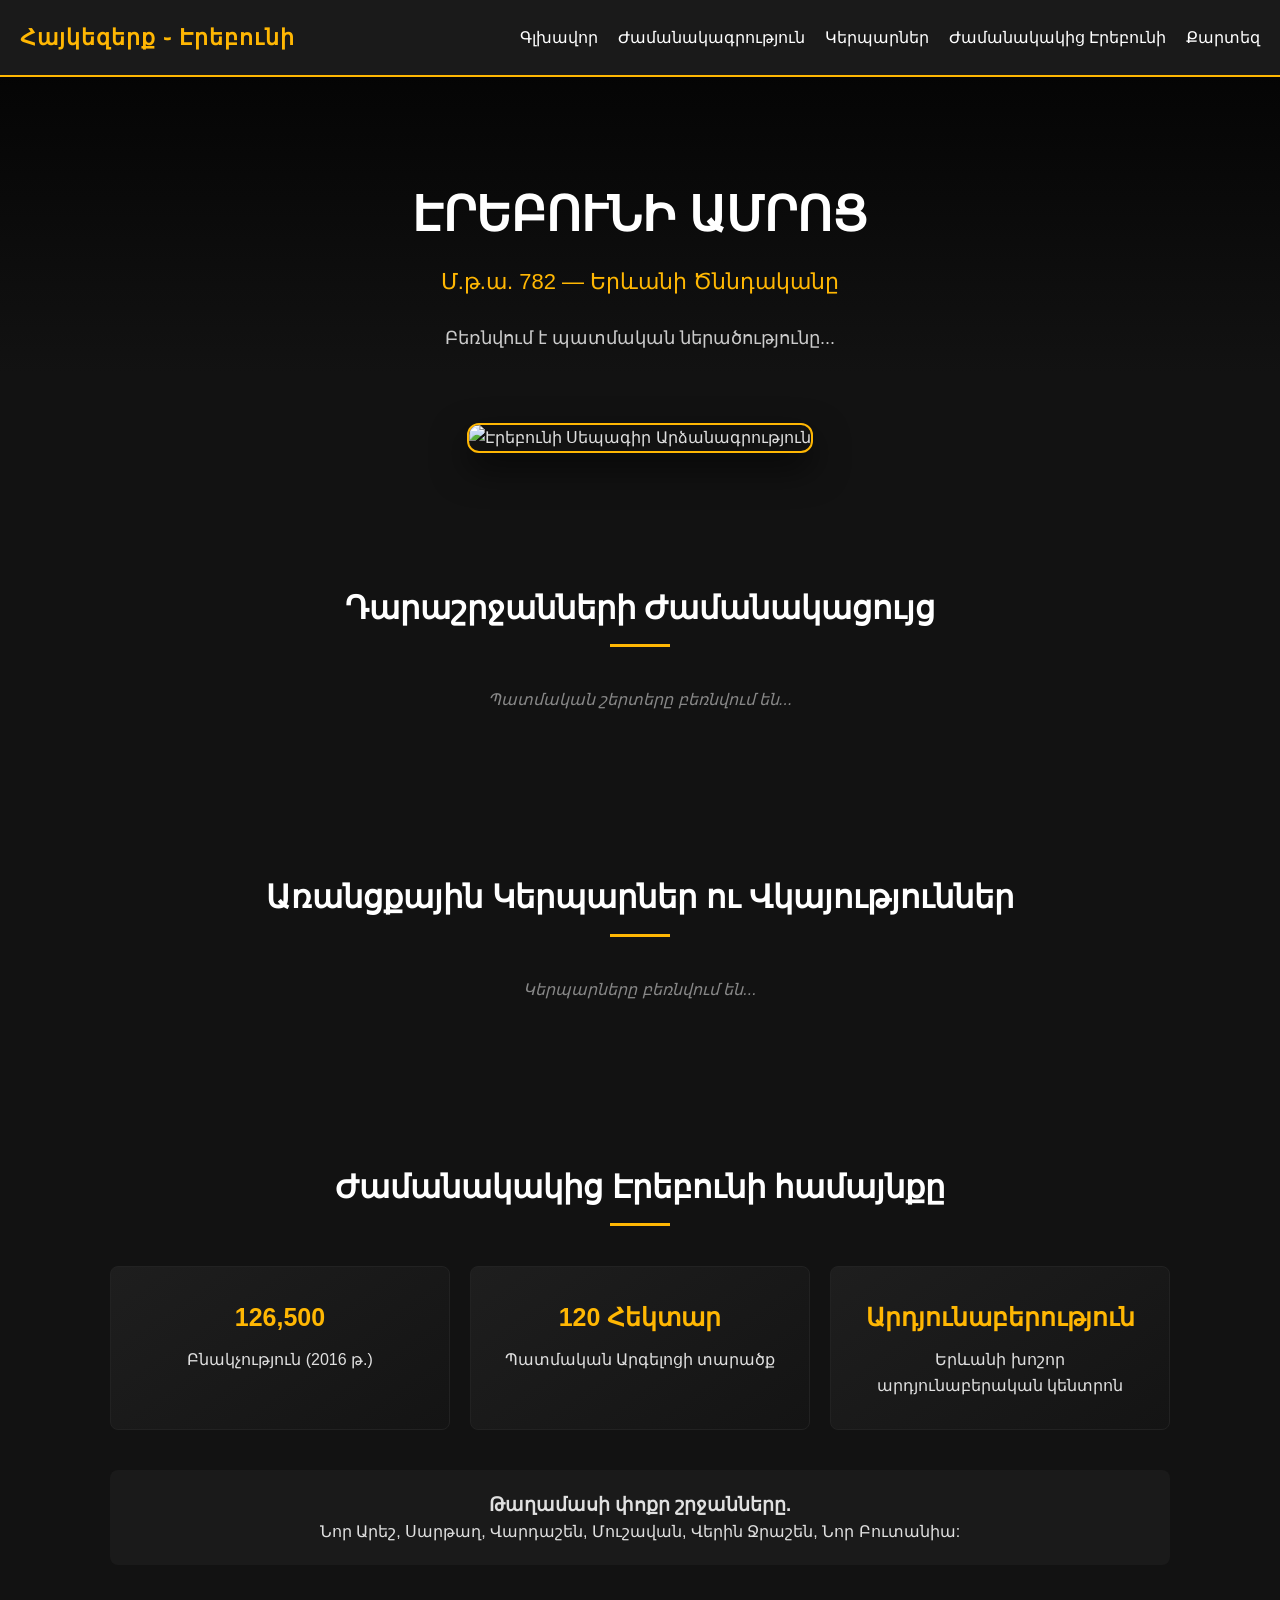
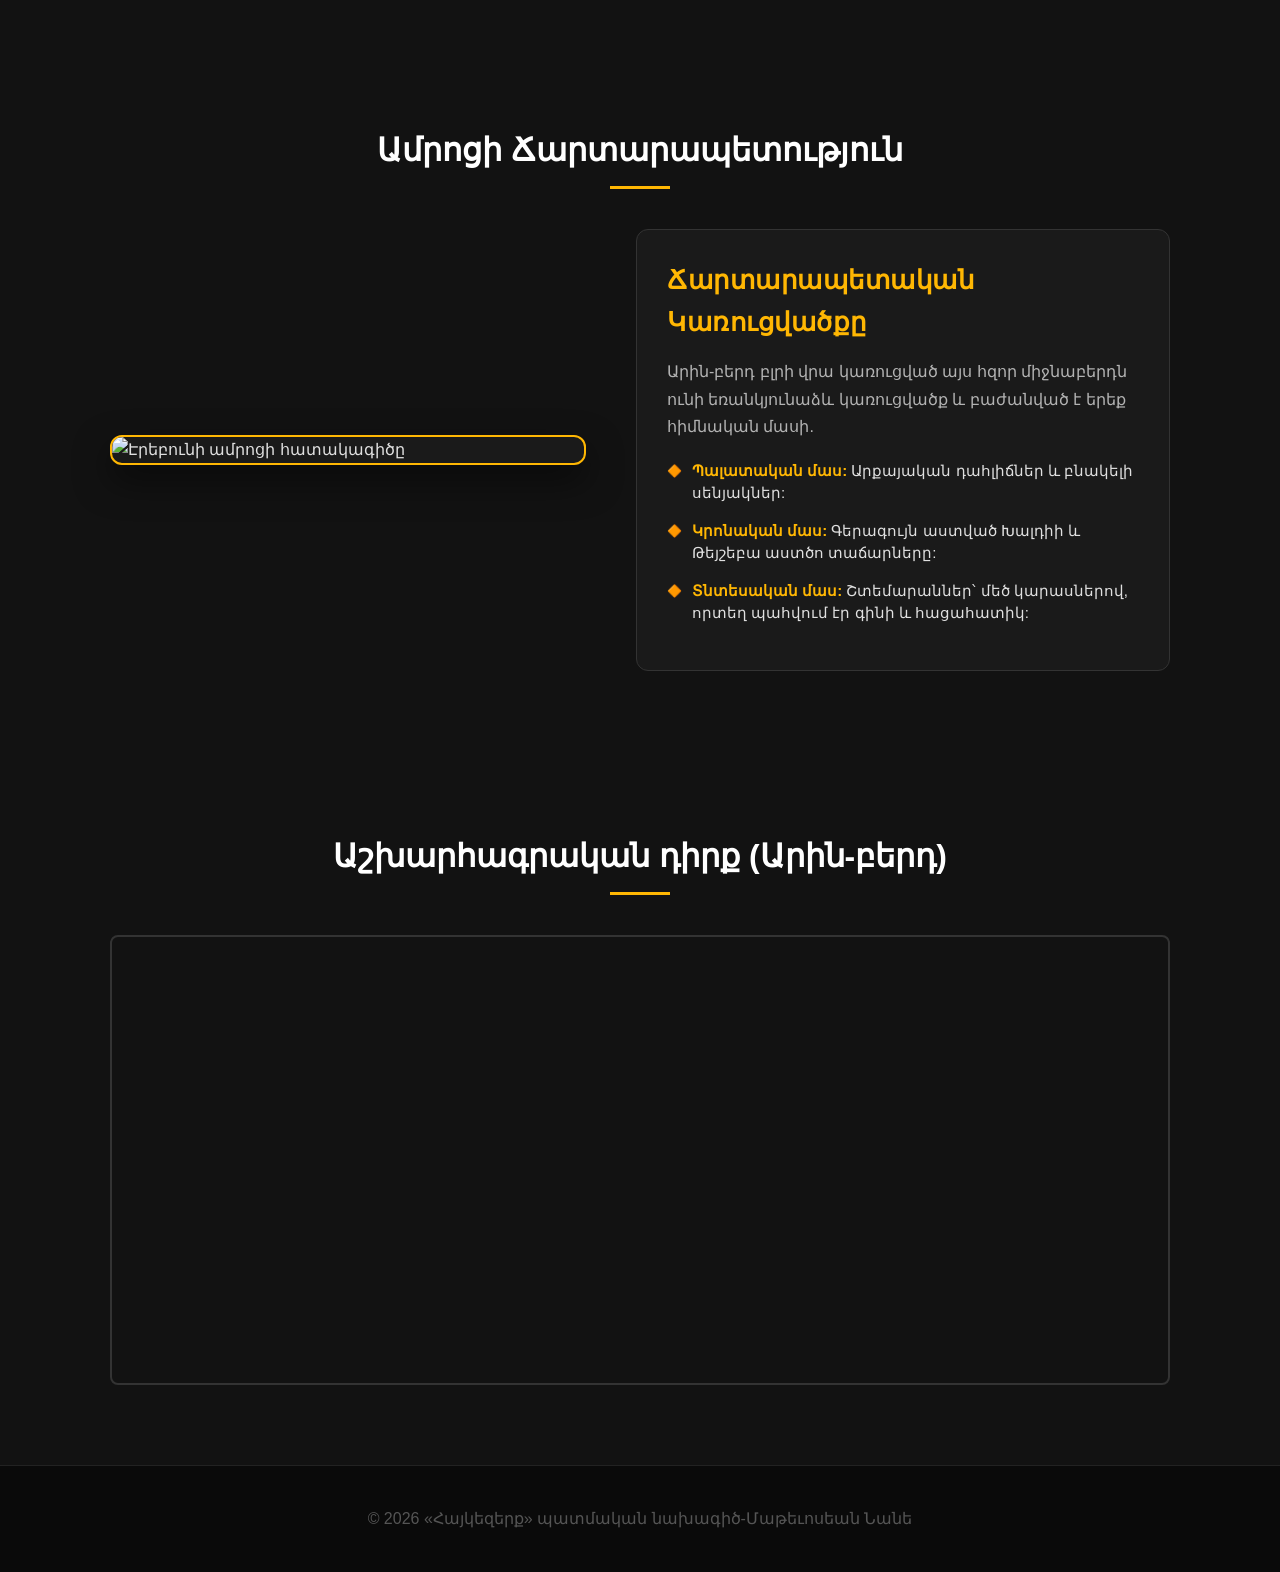
==== index.html @ 2f99e17b "Rename Index.html to index.html" ====
<!DOCTYPE html>
<html lang="hy">
<head>
    <meta charset="UTF-8">
    <meta name="viewport" content="width=device-width, initial-scale=1.0">
    <title>Էրեբունիից Երևան — Ինտերակտիվ Հարթակ</title>
    <link rel="stylesheet" href="style.css">
    <link rel="stylesheet" href="https://unpkg.com/leaflet@1.9.4/dist/leaflet.css" />
</head>
<body>

    <header>
        <nav class="navbar">
            <div class="logo">Հայկեզերք ֊ Էրեբունի</div>
            <ul class="nav-links">
                <li><a href="#hero">Գլխավոր</a></li>
                <li><a href="#timeline-section">Ժամանակագրություն</a></li>
                <li><a href="#characters-section">Կերպարներ</a></li>
                <li><a href="#stats-section">Ժամանակակից Էրեբունի</a></li>
                <li><a href="#plan-section">Քարտեզ</a></li>
            </ul>
        </nav>
    </header>
    <section id="hero" class="hero-section">
        <div class="hero-content">
            <h1 id="event-title">Էրեբունի Ամրոց</h1>
            <p id="event-subtitle">Մ.թ.ա. 782 — Երևանի Ծննդականը</p>
            <p id="event-description">Բեռնվում է պատմական ներածությունը...</p>
        </div>
    </section>
	
<div class="rotate-3d-wrapper">
    <div class="rotate-3d-container" id="tablet3d">
        <img src="https://upload.wikimedia.org/wikipedia/commons/thumb/a/a8/Urartian_Tablet03.jpg/500px-Urartian_Tablet03.jpg" alt="Էրեբունի Սեպագիր Արձանագրություն" draggable="false">
    </div>
</div>
    <section id="timeline-section" class="section">
        <h2>Դարաշրջանների Ժամանակացույց</h2>
        <div id="timeline-container">
            <p class="loading">Պատմական շերտերը բեռնվում են...</p>
        </div>
    </section>

    <section id="characters-section" class="section">
        <h2>Առանցքային Կերպարներ ու Վկայություններ</h2>
        <div id="characters-container">
            <p class="loading">Կերպարները բեռնվում են...</p>
        </div>
    </section>

    <section id="stats-section" class="section">
        <h2>Ժամանակակից Էրեբունի համայնքը</h2>
        <div class="stats-grid">
            <div class="stat-card">
                <h3>126,500</h3>
                <p>Բնակչություն (2016 թ.)</p>
            </div>
            <div class="stat-card">
                <h3>120 Հեկտար</h3>
                <p>Պատմական Արգելոցի տարածք</p>
            </div>
            <div class="stat-card">
                <h3>Արդյունաբերություն</h3>
                <p>Երևանի խոշոր արդյունաբերական կենտրոն</p>
            </div>
        </div>
        <div class="sub-districts">
            <h3>Թաղամասի փոքր շրջանները.</h3>
            <p>Նոր Արեշ, Սարթաղ, Վարդաշեն, Մուշավան, Վերին Ջրաշեն, Նոր Բուտանիա:</p>
        </div>
    </section>
<section id="plan-section" class="section">
    <h2 id="plan-main-title">Ամրոցի Ճարտարապետություն</h2>
    <div class="plan-wrapper">
        <div class="plan-container">
            <img src="" alt="Էրեբունի ամրոցի հատակագիծը" id="castlePlan">
        </div>
        <div class="plan-info">
            <h3>Ճարտարապետական Կառուցվածքը</h3>
            <p>Արին-բերդ բլրի վրա կառուցված այս հզոր միջնաբերդն ունի եռանկյունաձև կառուցվածք և բաժանված է երեք հիմնական մասի.</p>
            <ul>
                <li><strong>Պալատական մաս:</strong> Արքայական դահլիճներ և բնակելի սենյակներ:</li>
                <li><strong>Կրոնական մաս:</strong> Գերագույն աստված Խալդիի և Թեյշեբա աստծո տաճարները:</li>
                <li><strong>Տնտեսական մաս:</strong> Շտեմարաններ՝ մեծ կարասներով, որտեղ պահվում էր գինի և հացահատիկ:</li>
            </ul>
        </div>
    </div>
</section>
    <section id="map-section" class="section">
        <h2>Աշխարհագրական դիրք (Արին-բերդ)</h2>
        <div id="map"></div>
		
    </section>

    <footer>
        <p>&copy; 2026 «Հայկեզերք» պատմական նախագիծ-Մաթեւոսեան Նանե</p>
    </footer>

    <script src="https://unpkg.com/leaflet@1.9.4/dist/leaflet.js"></script>
    <script src="app.js"></script>
</body>
</html>
---- style.css ----
* {
    margin: 0;
    padding: 0;
    box-sizing: border-box;
    font-family: 'Segoe UI', Arial, sans-serif;
}

body {
    background-color: #121212;
    color: #e0e0e0;
    line-height: 1.6;
}


.navbar {
    display: flex;
    justify-content: space-between;
    align-items: center;
    padding: 20px;
    background-color: #1a1a1a;
    border-bottom: 2px solid #ffb703;
    position: sticky;
    top: 0;
    z-index: 1000;
}

.logo {
    font-size: 22px;
    font-weight: bold;
    color: #ffb703;
    letter-spacing: 1px;
}

.nav-links {
    display: flex;
    list-style: none;
}

.nav-links li {
    margin-left: 20px;
}

.nav-links a {
    color: #ffffff;
    text-decoration: none;
    font-weight: 500;
    transition: color 0.3s;
}

.nav-links a:hover {
    color: #ffb703;
}


.hero-section {
    padding: 100px 10px 20px 10px;
    text-align: center;
    background: linear-gradient(rgba(0, 0, 0, 0.75), rgba(18, 18, 18, 1)), 
                url('https://d23etkghwwc7sj.cloudfront.net/uploads/sightseeing/images/6689307fecfb5_%D5%A7%D6%801.png') center center/cover;
}
#event-title {
    font-size: 48px;
    color: #ffffff;
    margin-bottom: 10px;
    text-transform: uppercase;
}

#event-subtitle {
    font-size: 22px;
    color: #ffb703;
    margin-bottom: 25px;
}

#event-description {
    max-width: 800px;
    margin: 0 auto;
    font-size: 18px;
    color: #cccccc;
}


.section {
    padding: 80px 20px;
    max-width: 1100px;
    margin: 0 auto;
}

.section h2 {
    font-size: 32px;
    color: #ffffff;
    margin-bottom: 40px;
    text-align: center;
    position: relative;
}

.section h2::after {
    content: '';
    display: block;
    width: 60px;
    height: 3px;
    background-color: #ffb703;
    margin: 10px auto 0 auto;
}

.timeline-card {
    background-color: #1a1a1a;
    border-left: 4px solid #ffb703;
    padding: 20px;
    margin-bottom: 20px;
    border-radius: 0 8px 8px 0;
    box-shadow: 0 4px 6px rgba(0,0,0,0.3);
}

.timeline-card h3 {
    color: #ffb703;
    margin-bottom: 5px;
}


#characters-container {
    display: grid;
    grid-template-columns: repeat(auto-fit, minmax(300px, 1fr));
    gap: 20px;
}

.char-card {
    background-color: #1a1a1a;
    border: 1px solid #333;
    border-radius: 8px;
    padding: 25px;
    transition: transform 0.3s, border-color 0.3s;
}

.char-card:hover {
    transform: translateY(-5px);
    border-color: #ffb703;
}

.char-header {
    display: flex;
    align-items: center;
    gap: 15px;
    margin-bottom: 15px;
}

.char-avatar {
    background-color: #ffb703;
    color: #121212;
    width: 50px;
    height: 50px;
    border-radius: 50%;
    display: flex;
    align-items: center;
    justify-content: center;
    font-weight: bold;
    font-size: 18px;
    
    overflow: hidden; 
    
    transform: translateZ(40px); 
    box-shadow: 0 5px 15px rgba(0, 0, 0, 0.5);
}

.stats-grid {
    display: grid;
    grid-template-columns: repeat(auto-fit, minmax(250px, 1fr));
    gap: 20px;
    text-align: center;
}

.stat-card {
    background: linear-gradient(145deg, #1e1e1e, #141414);
    padding: 30px;
    border-radius: 8px;
    border: 1px solid #222;
}

.stat-card h3 {
    font-size: 25px;
    color: #ffb703;
    margin-bottom: 10px;
}

.sub-districts {
    margin-top: 40px;
    background-color: #1a1a1a;
    padding: 20px;
    border-radius: 8px;
    text-align: center;
}

#map {
    height: 450px;
    width: 100%;
    border-radius: 8px;
    border: 2px solid #333;
}

.loading {
    text-align: center;
    color: #888;
    font-style: italic;
}

footer {
    text-align: center;
    padding: 40px;
    background-color: #0a0a0a;
    color: #555;
    border-top: 1px solid #222;
}

.rotate-3d-wrapper {
    text-align: center;
    margin: 50px auto;
    max-width: 400px;
}

.rotate-3d-container {

    margin: 0 auto;
    perspective: 1000px;
    cursor: grab;
    transition: transform 0.1s ease-out;
    transform-style: preserve-3d;
}

.rotate-3d-container:active {
    cursor: grabbing;
}

.rotate-3d-container img {
    width: 100%;
    height: 100%;
    object-fit: cover;
    border-radius: 12px;
    border: 2px solid #ffb703;
    box-shadow: 0 15px 35px rgba(0, 0, 0, 0.6);

    user-select: none; 
    -webkit-user-drag: none;
}

.hint-text {
    margin-top: 15px;
    color: #ffb703;
    font-size: 14px;
    font-style: italic;
}
.plan-container{
	display: flex;
    align-items: center;
    justify-content: center;
}


#plan-section {
    background-color: #121212;
}

.plan-wrapper {
    display: flex;
    flex-wrap: wrap;
    gap: 50px;
    align-items: center;
    margin-top: 40px;
}


.plan-container {
    flex: 1;
    min-width: 300px;
    max-width: 500px;
    height: auto;
    perspective: 1000px; 
    overflow: hidden;
    border-radius: 12px;
    border: 2px solid #ffb703;
    box-shadow: 0 15px 35px rgba(0, 0, 0, 0.5);
    background-color: #1a1a1a;
    

    transform-style: preserve-3d;
    transition: transform 0.1s ease-out;
}

.plan-container img {
    width: 100%;
    height: 100%;
    display: block;
    object-fit: cover;
    transition: transform 0.3s ease;
    user-select: none;
    -webkit-user-drag: none;
}

.plan-container:hover img {
    transform: scale(1.05);
}

.plan-info {
    flex: 1;
    min-width: 300px;
    background-color: #1a1a1a;
    padding: 30px;
    border-radius: 12px;
    border: 1px solid #333;
}

.plan-info h3 {
    color: #ffb703;
    font-size: 26px;
    margin-bottom: 15px;
    letter-spacing: 0.5px;
}

.plan-info p {
    color: #b3b3b3;
    font-size: 16px;
    line-height: 1.7;
    margin-bottom: 20px;
}


.plan-info ul {
    list-style: none;
    padding-left: 0;
}

.plan-info ul li {
    margin-bottom: 15px;
    position: relative;
    padding-left: 25px;
    font-size: 15px;
    color: #e0e0e0;
    line-height: 1.5;
}


.plan-info ul li::before {
    content: '🔶';
    position: absolute;
    left: 0;
    top: 2px;
    font-size: 12px;
}

.plan-info ul li strong {
    color: #ffb703;
    font-weight: 600;
}
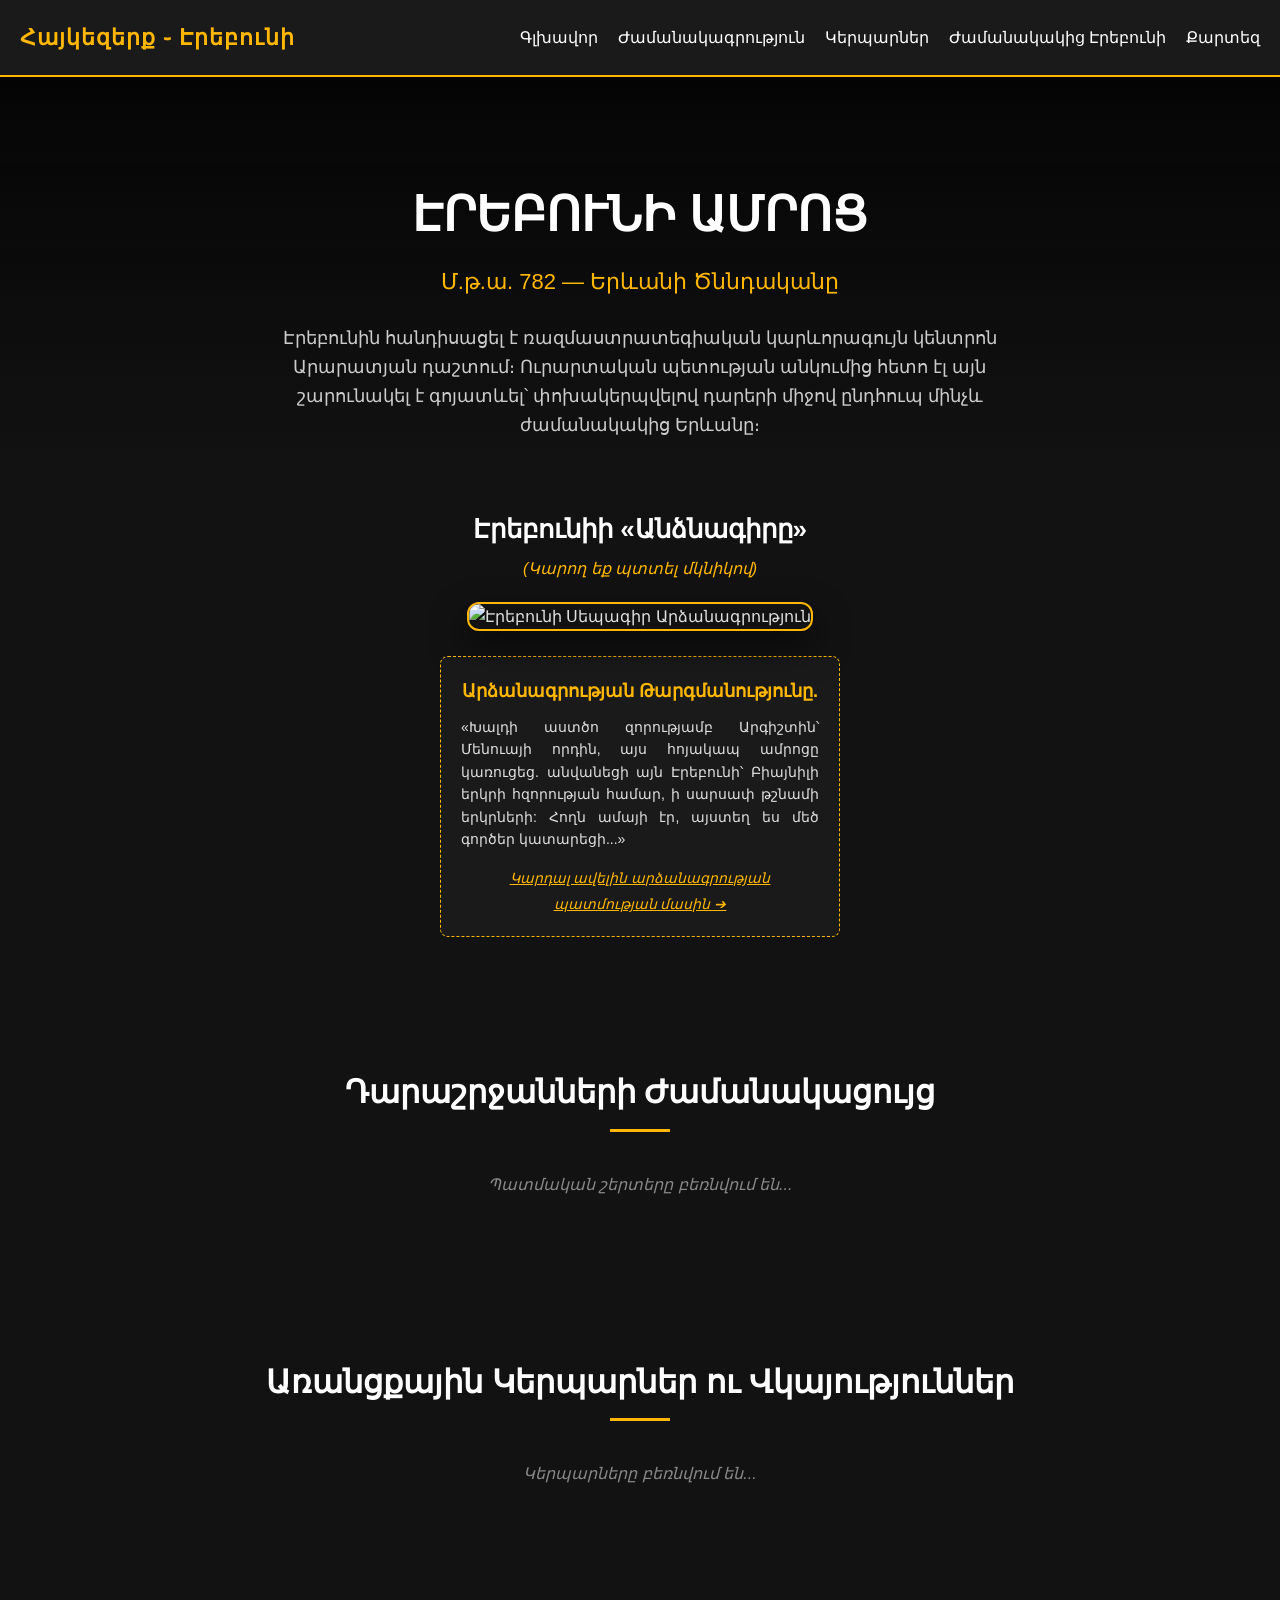
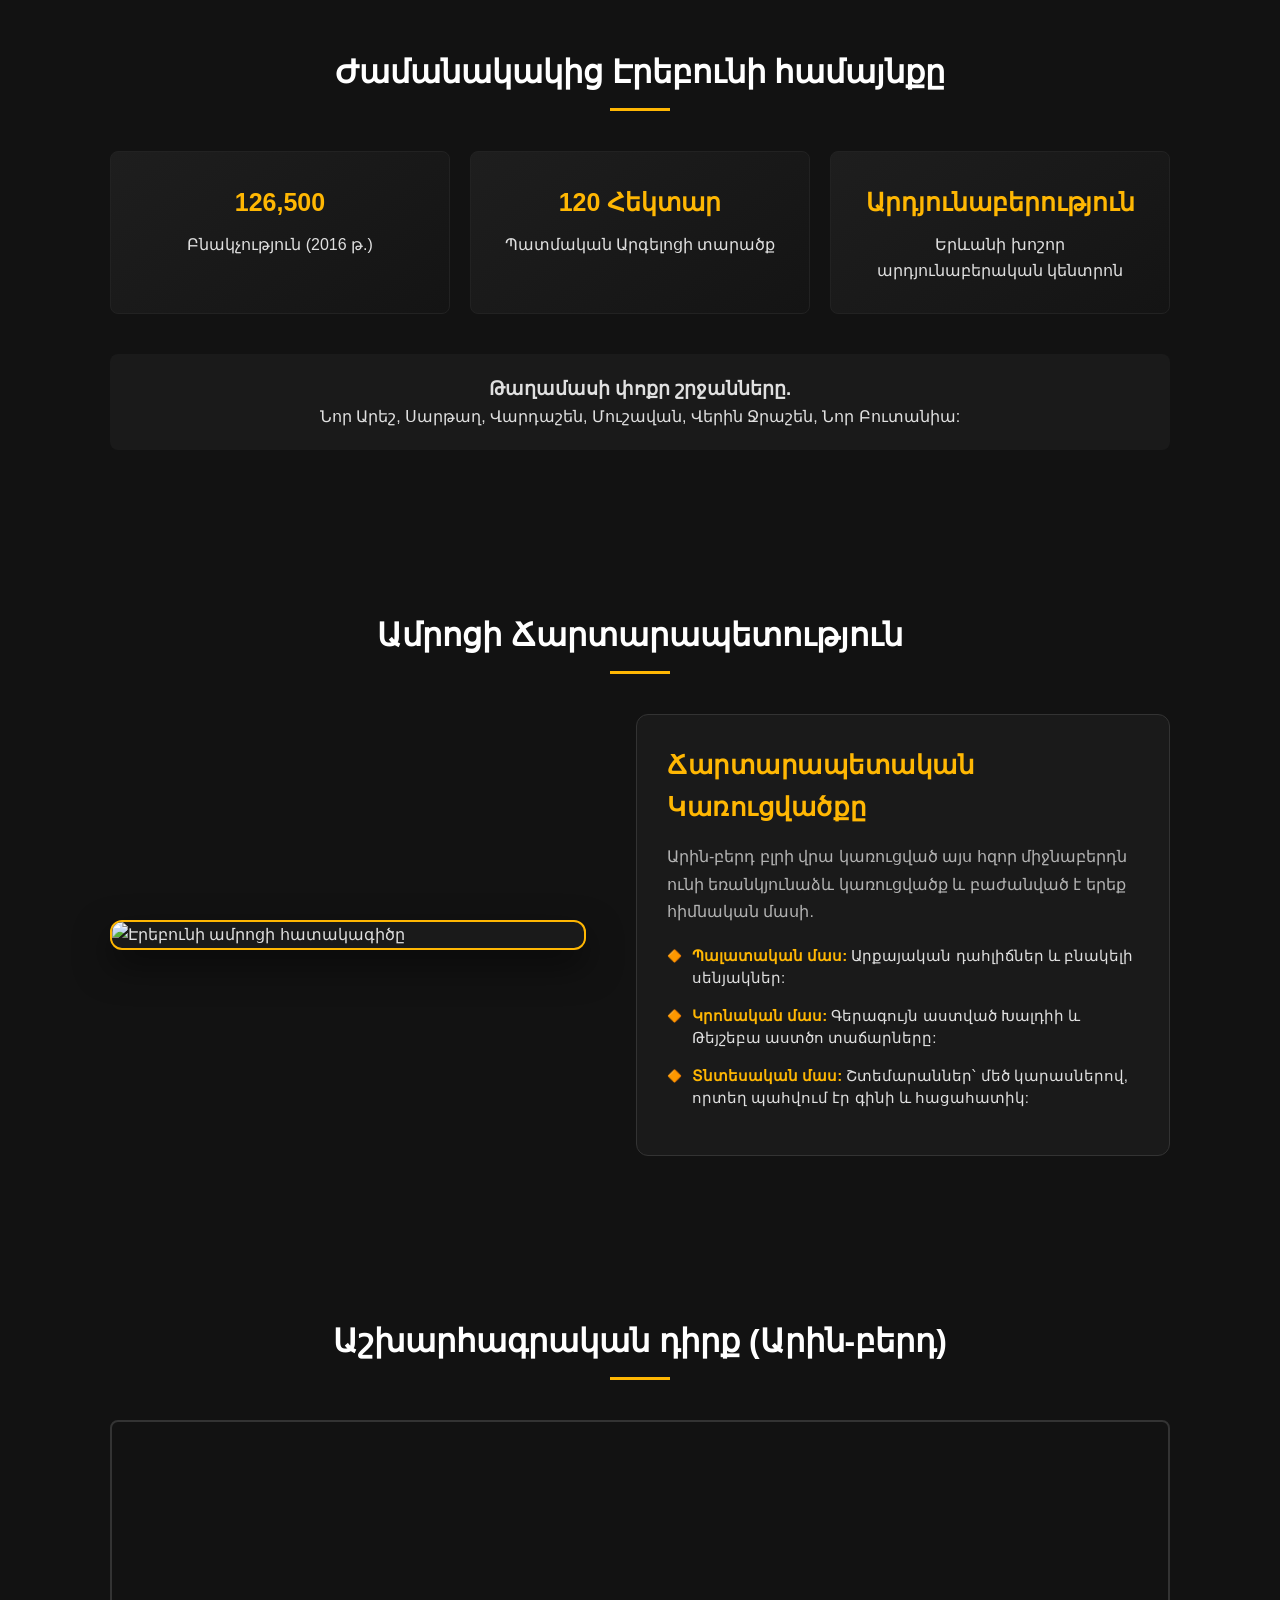
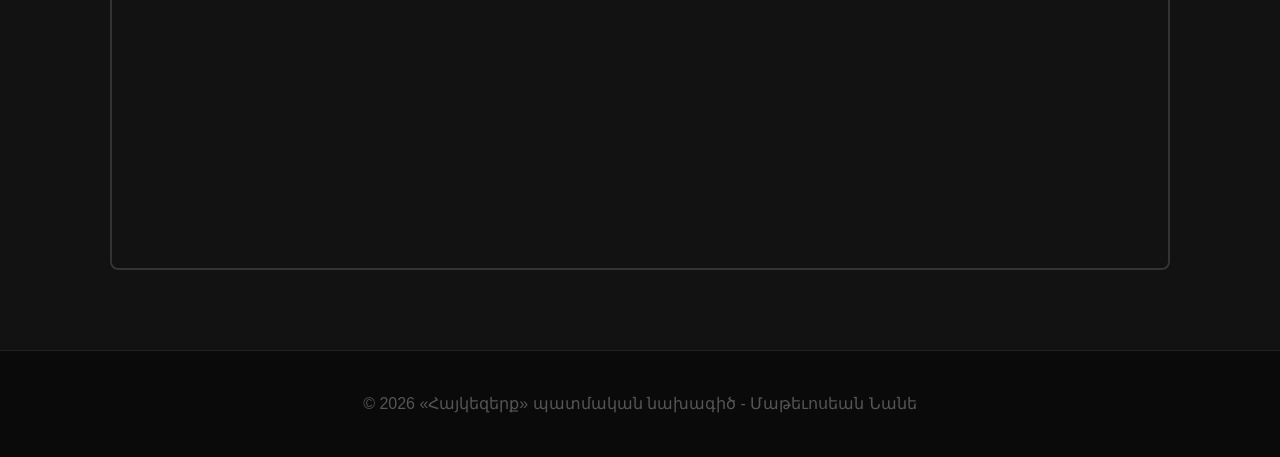
==== commit 3a5a5426: "Update index.html" ====
--- a/index.html
+++ b/index.html
@@ -21,6 +21,7 @@
             </ul>
         </nav>
     </header>
+
     <section id="hero" class="hero-section">
         <div class="hero-content">
             <h1 id="event-title">Էրեբունի Ամրոց</h1>
@@ -29,11 +30,25 @@
         </div>
     </section>
 	
-<div class="rotate-3d-wrapper">
-    <div class="rotate-3d-container" id="tablet3d">
-        <img src="https://upload.wikimedia.org/wikipedia/commons/thumb/a/a8/Urartian_Tablet03.jpg/500px-Urartian_Tablet03.jpg" alt="Էրեբունի Սեպագիր Արձանագրություն" draggable="false">
+    <div class="rotate-3d-wrapper">
+        <h2 style="color: #ffffff; margin-bottom: 5px; font-size: 26px; text-align: center;">Էրեբունիի «Անձնագիրը»</h2>
+        <p style="color: #ffb703; font-style: italic; margin-bottom: 20px; text-align: center;">(Կարող եք պտտել մկնիկով)</p>
+        
+        <div class="rotate-3d-container" id="tablet3d">
+            <img src="https://upload.wikimedia.org/wikipedia/commons/thumb/a/a8/Urartian_Tablet03.jpg/500px-Urartian_Tablet03.jpg" alt="Էրեբունի Սեպագիր Արձանագրություն" draggable="false">
+        </div>
+
+        <div style="max-width: 450px; margin: 25px auto; padding: 20px; background-color: #1a1a1a; border-radius: 8px; border: 1px dashed #ffb703; text-align: justify;">
+            <h4 style="color: #ffb703; text-align: center; margin-bottom: 10px; font-size: 18px;">Արձանագրության Թարգմանությունը.</h4>
+            <p style="font-size: 14px; color: #e0e0e0; line-height: 1.6; margin-bottom: 15px;">
+                «Խալդի աստծո զորությամբ Արգիշտին՝ Մենուայի որդին, այս հոյակապ ամրոցը կառուցեց. անվանեցի այն Էրեբունի՝ Բիայնիլի երկրի հզորության համար, ի սարսափ թշնամի երկրների: Հողն ամայի էր, այստեղ ես մեծ գործեր կատարեցի...»
+            </p>
+            <div style="text-align: center;">
+                <a href="https://hy.wikipedia.org/wiki/%D4%B7%D6%80%D5%A5%D5%A2%D5%B8%D6%82%D5%B6%D5%AB-%D4%B5%D6%80%D6%87%D5%A1%D5%B6_%D5%B0%D5%AB%D5%B4%D5%B6%D5%A1%D5%A4%D6%80%D5%B4%D5%A1%D5%B6_%D5%BD%D5%A5%D5%BA%D5%A1%D5%A3%D5%AB%D6%80_%D5%A1%D6%80%D5%B1%D5%A1%D5%B6%D5%A1%D5%A3%D6%80%D5%B8%D6%82%D5%A9%D5%B5%D5%B8%D6%82%D5%B6" target="_blank" style="color: #ffb703; font-size: 14px; font-style: italic; text-decoration: underline;">Կարդալ ավելին արձանագրության պատմության մասին ➔</a>
+            </div>
+        </div>
     </div>
-</div>
+
     <section id="timeline-section" class="section">
         <h2>Դարաշրջանների Ժամանակացույց</h2>
         <div id="timeline-container">
@@ -69,31 +84,32 @@
             <p>Նոր Արեշ, Սարթաղ, Վարդաշեն, Մուշավան, Վերին Ջրաշեն, Նոր Բուտանիա:</p>
         </div>
     </section>
-<section id="plan-section" class="section">
-    <h2 id="plan-main-title">Ամրոցի Ճարտարապետություն</h2>
-    <div class="plan-wrapper">
-        <div class="plan-container">
-            <img src="" alt="Էրեբունի ամրոցի հատակագիծը" id="castlePlan">
+
+    <section id="plan-section" class="section">
+        <h2 id="plan-main-title">Ամրոցի Ճարտարապետություն</h2>
+        <div class="plan-wrapper">
+            <div class="plan-container">
+                <img src="" alt="Էրեբունի ամրոցի հատակագիծը" id="castlePlan">
+            </div>
+            <div class="plan-info">
+                <h3>Ճարտարապետական Կառուցվածքը</h3>
+                <p>Արին-բերդ բլրի վրա կառուցված այս հզոր միջնաբերդն ունի եռանկյունաձև կառուցվածք և բաժանված է երեք հիմնական մասի.</p>
+                <ul>
+                    <li><strong>Պալատական մաս:</strong> Արքայական դահլիճներ և բնակելի սենյակներ:</li>
+                    <li><strong>Կրոնական մաս:</strong> Գերագույն աստված Խալդիի և Թեյշեբա աստծո տաճարները:</li>
+                    <li><strong>Տնտեսական մաս:</strong> Շտեմարաններ՝ մեծ կարասներով, որտեղ պահվում էր գինի և հացահատիկ:</li>
+                </ul>
+            </div>
         </div>
-        <div class="plan-info">
-            <h3>Ճարտարապետական Կառուցվածքը</h3>
-            <p>Արին-բերդ բլրի վրա կառուցված այս հզոր միջնաբերդն ունի եռանկյունաձև կառուցվածք և բաժանված է երեք հիմնական մասի.</p>
-            <ul>
-                <li><strong>Պալատական մաս:</strong> Արքայական դահլիճներ և բնակելի սենյակներ:</li>
-                <li><strong>Կրոնական մաս:</strong> Գերագույն աստված Խալդիի և Թեյշեբա աստծո տաճարները:</li>
-                <li><strong>Տնտեսական մաս:</strong> Շտեմարաններ՝ մեծ կարասներով, որտեղ պահվում էր գինի և հացահատիկ:</li>
-            </ul>
-        </div>
-    </div>
-</section>
+    </section>
+
     <section id="map-section" class="section">
         <h2>Աշխարհագրական դիրք (Արին-բերդ)</h2>
         <div id="map"></div>
-		
     </section>
 
     <footer>
-        <p>&copy; 2026 «Հայկեզերք» պատմական նախագիծ-Մաթեւոսեան Նանե</p>
+        <p>&copy; 2026 «Հայկեզերք» պատմական նախագիծ - Մաթեւոսեան Նանե</p>
     </footer>
 
     <script src="https://unpkg.com/leaflet@1.9.4/dist/leaflet.js"></script>
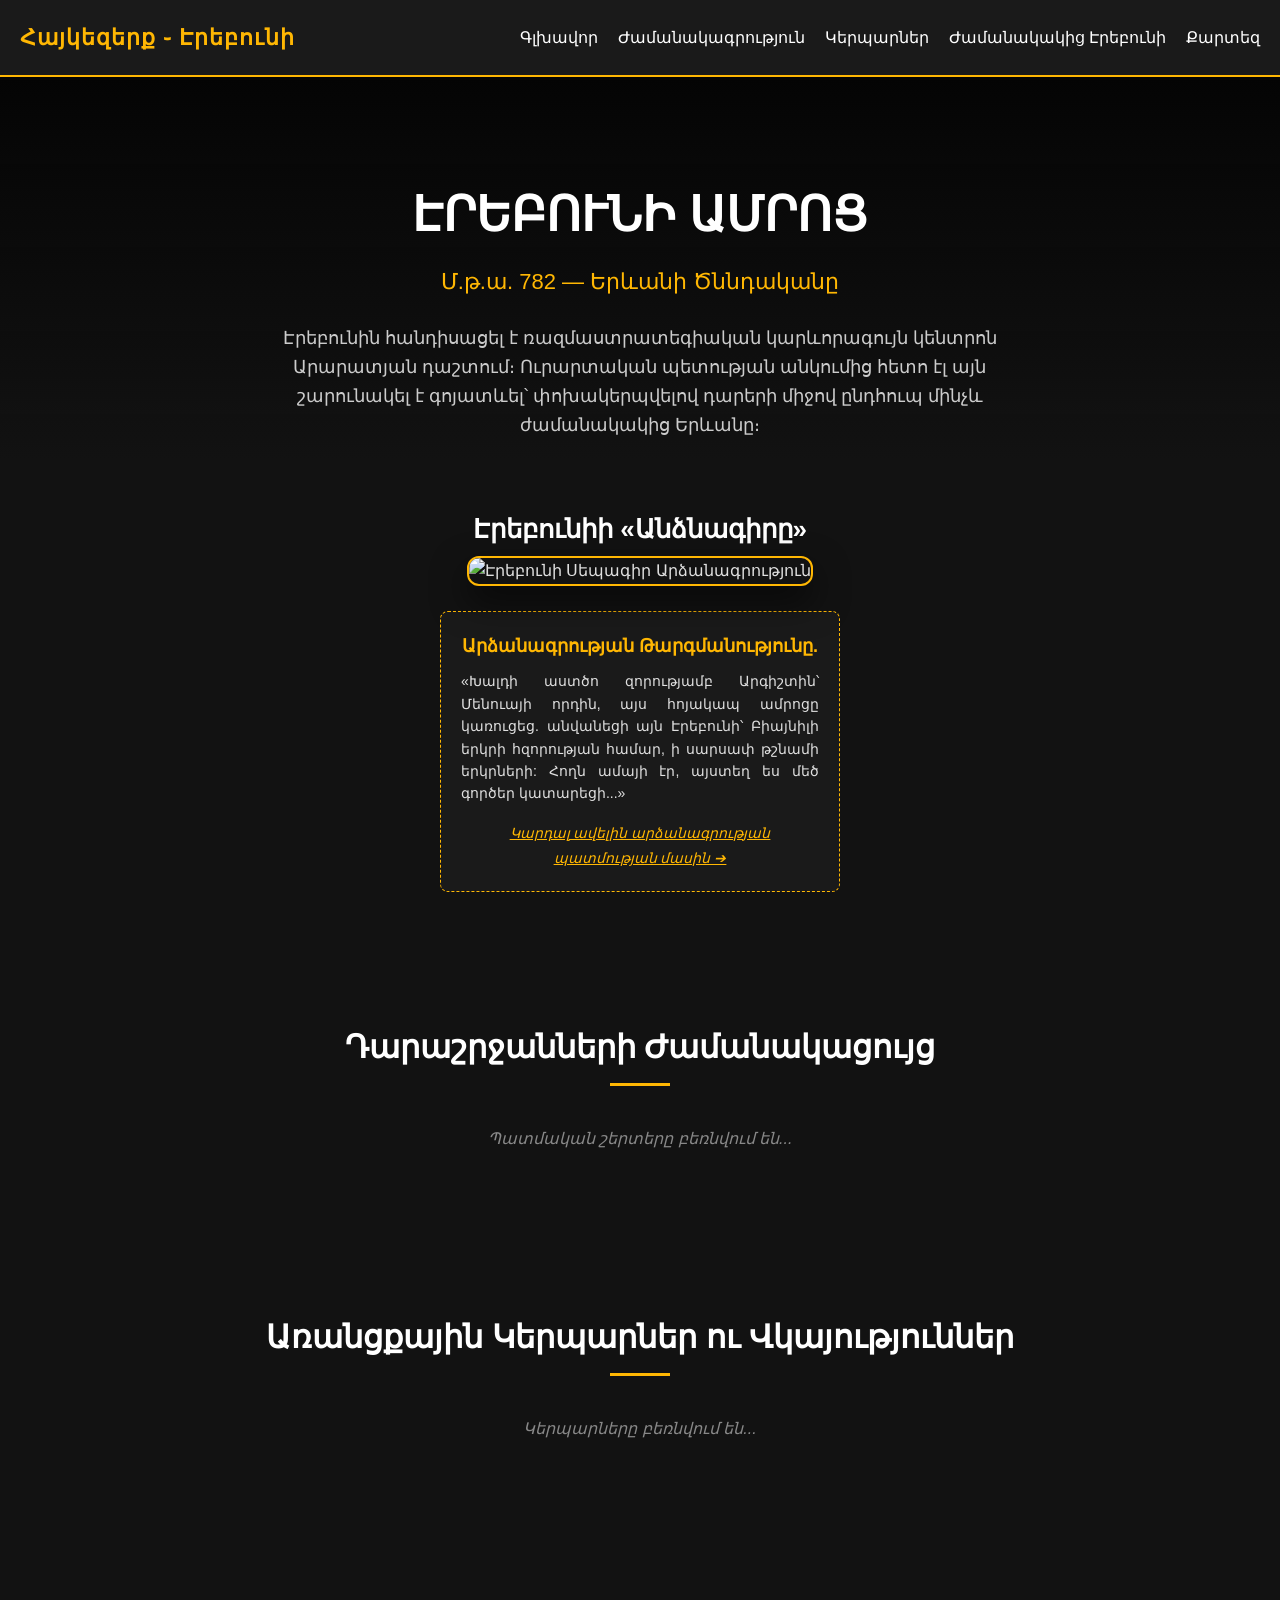
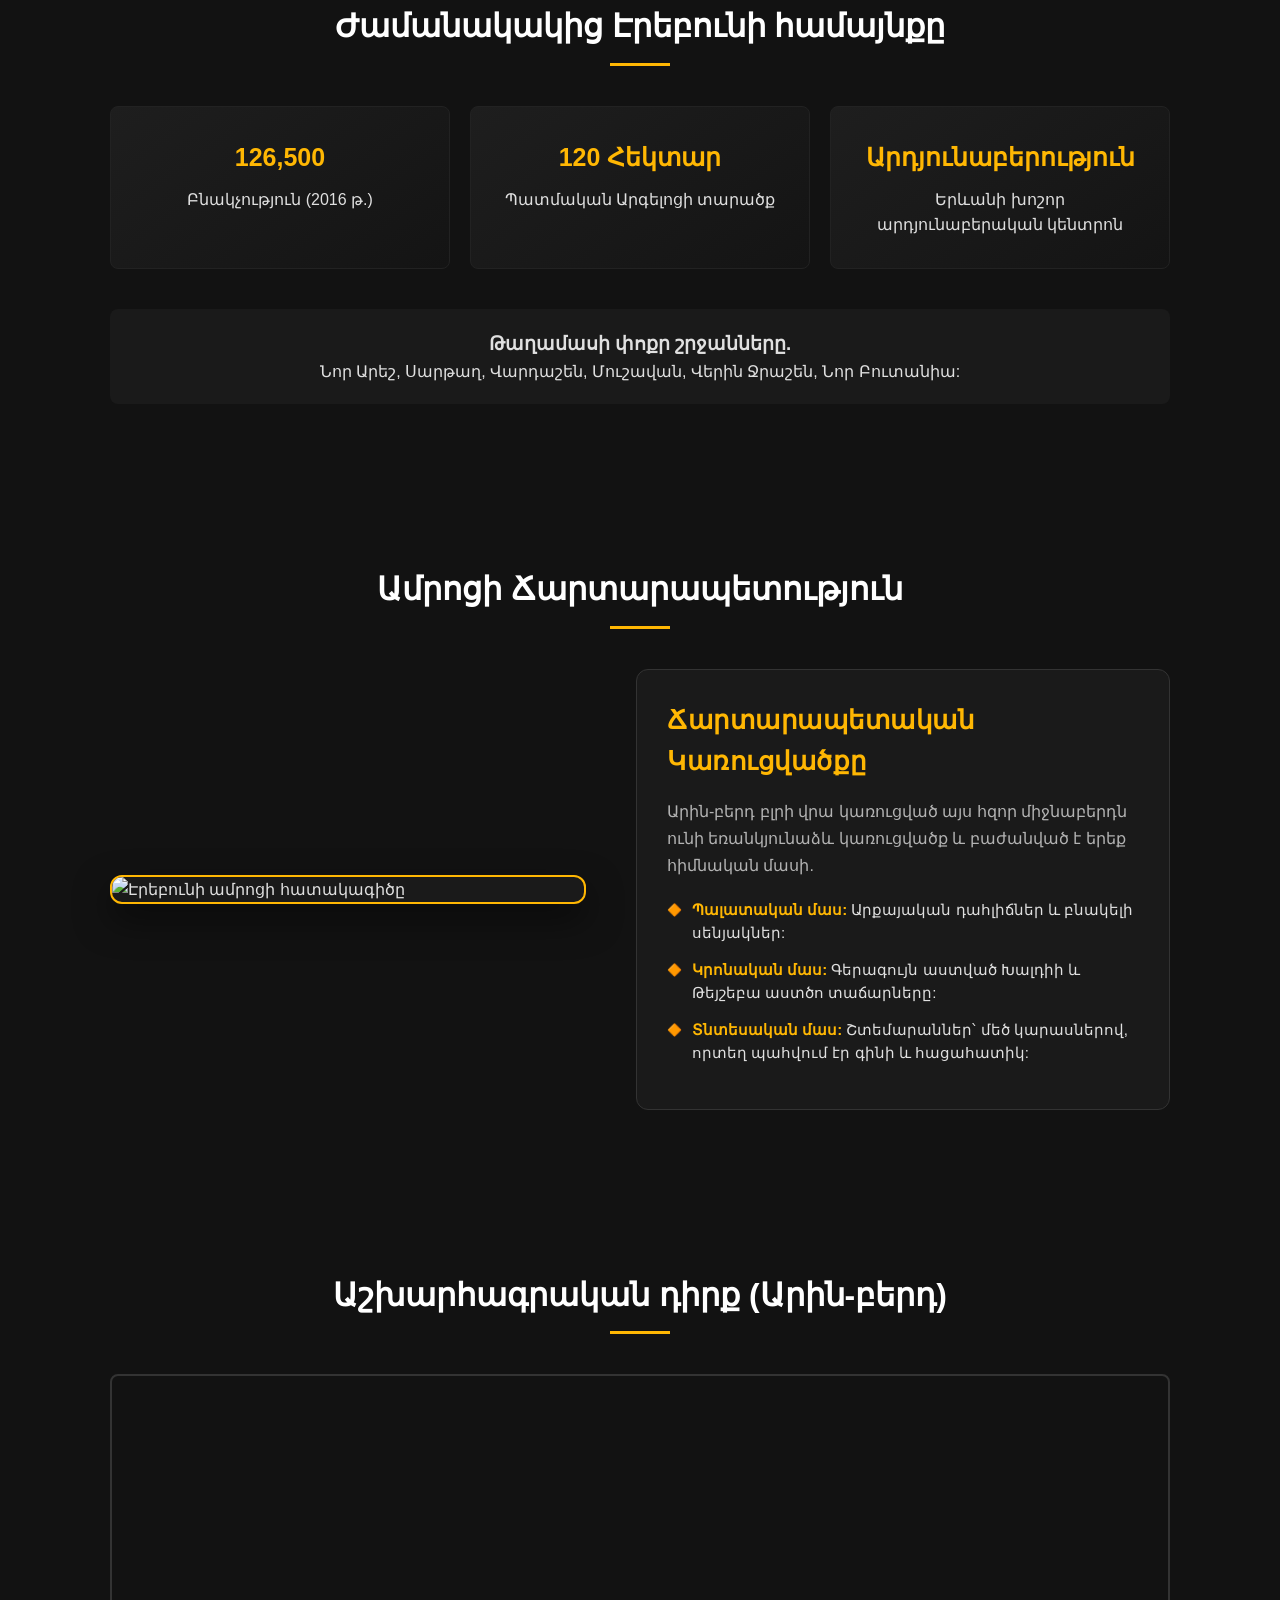
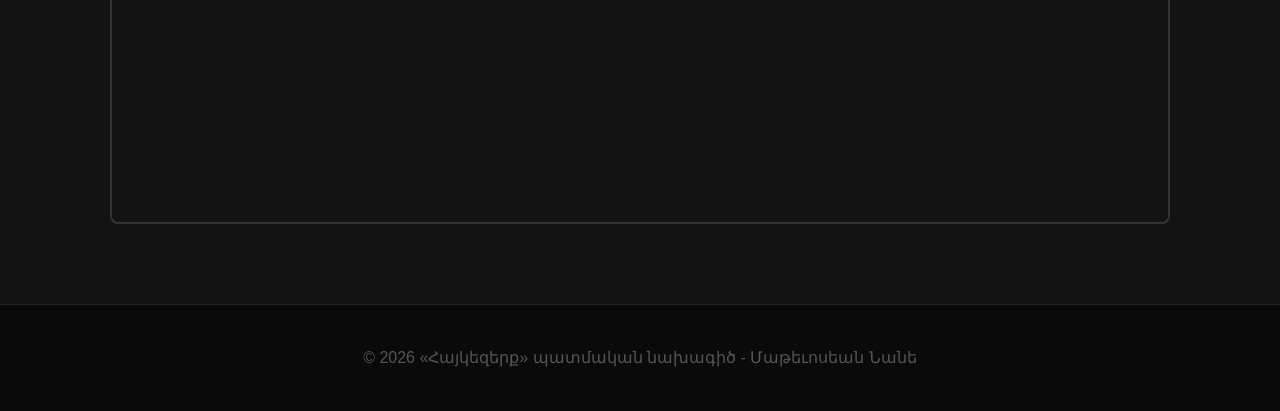
==== commit 616cc6ac: "Update index.html" ====
--- a/index.html
+++ b/index.html
@@ -32,7 +32,7 @@
 	
     <div class="rotate-3d-wrapper">
         <h2 style="color: #ffffff; margin-bottom: 5px; font-size: 26px; text-align: center;">Էրեբունիի «Անձնագիրը»</h2>
-        <p style="color: #ffb703; font-style: italic; margin-bottom: 20px; text-align: center;">(Կարող եք պտտել մկնիկով)</p>
+     
         
         <div class="rotate-3d-container" id="tablet3d">
             <img src="https://upload.wikimedia.org/wikipedia/commons/thumb/a/a8/Urartian_Tablet03.jpg/500px-Urartian_Tablet03.jpg" alt="Էրեբունի Սեպագիր Արձանագրություն" draggable="false">
--- a/style.css
+++ b/style.css
@@ -11,7 +11,6 @@
     line-height: 1.6;
 }
 
-
 .navbar {
     display: flex;
     justify-content: space-between;
@@ -51,13 +50,13 @@
     color: #ffb703;
 }
 
-
 .hero-section {
     padding: 100px 10px 20px 10px;
     text-align: center;
     background: linear-gradient(rgba(0, 0, 0, 0.75), rgba(18, 18, 18, 1)), 
                 url('https://d23etkghwwc7sj.cloudfront.net/uploads/sightseeing/images/6689307fecfb5_%D5%A7%D6%801.png') center center/cover;
 }
+
 #event-title {
     font-size: 48px;
     color: #ffffff;
@@ -77,7 +76,6 @@
     font-size: 18px;
     color: #cccccc;
 }
-
 
 .section {
     padding: 80px 20px;
@@ -109,13 +107,13 @@
     margin-bottom: 20px;
     border-radius: 0 8px 8px 0;
     box-shadow: 0 4px 6px rgba(0,0,0,0.3);
+    cursor: pointer;
 }
 
 .timeline-card h3 {
     color: #ffb703;
     margin-bottom: 5px;
 }
-
 
 #characters-container {
     display: grid;
@@ -129,6 +127,7 @@
     border-radius: 8px;
     padding: 25px;
     transition: transform 0.3s, border-color 0.3s;
+    cursor: pointer;
 }
 
 .char-card:hover {
@@ -154,9 +153,7 @@
     justify-content: center;
     font-weight: bold;
     font-size: 18px;
-    
     overflow: hidden; 
-    
     transform: translateZ(40px); 
     box-shadow: 0 5px 15px rgba(0, 0, 0, 0.5);
 }
@@ -217,7 +214,6 @@
 }
 
 .rotate-3d-container {
-
     margin: 0 auto;
     perspective: 1000px;
     cursor: grab;
@@ -236,7 +232,6 @@
     border-radius: 12px;
     border: 2px solid #ffb703;
     box-shadow: 0 15px 35px rgba(0, 0, 0, 0.6);
-
     user-select: none; 
     -webkit-user-drag: none;
 }
@@ -247,12 +242,12 @@
     font-size: 14px;
     font-style: italic;
 }
-.plan-container{
-	display: flex;
+
+.plan-container {
+    display: flex;
     align-items: center;
     justify-content: center;
 }
-
 
 #plan-section {
     background-color: #121212;
@@ -265,7 +260,6 @@
     align-items: center;
     margin-top: 40px;
 }
-
 
 .plan-container {
     flex: 1;
@@ -278,8 +272,6 @@
     border: 2px solid #ffb703;
     box-shadow: 0 15px 35px rgba(0, 0, 0, 0.5);
     background-color: #1a1a1a;
-    
-
     transform-style: preserve-3d;
     transition: transform 0.1s ease-out;
 }
@@ -321,7 +313,6 @@
     margin-bottom: 20px;
 }
 
-
 .plan-info ul {
     list-style: none;
     padding-left: 0;
@@ -336,7 +327,6 @@
     line-height: 1.5;
 }
 
-
 .plan-info ul li::before {
     content: '🔶';
     position: absolute;
@@ -348,4 +338,4 @@
 .plan-info ul li strong {
     color: #ffb703;
     font-weight: 600;
-}+}
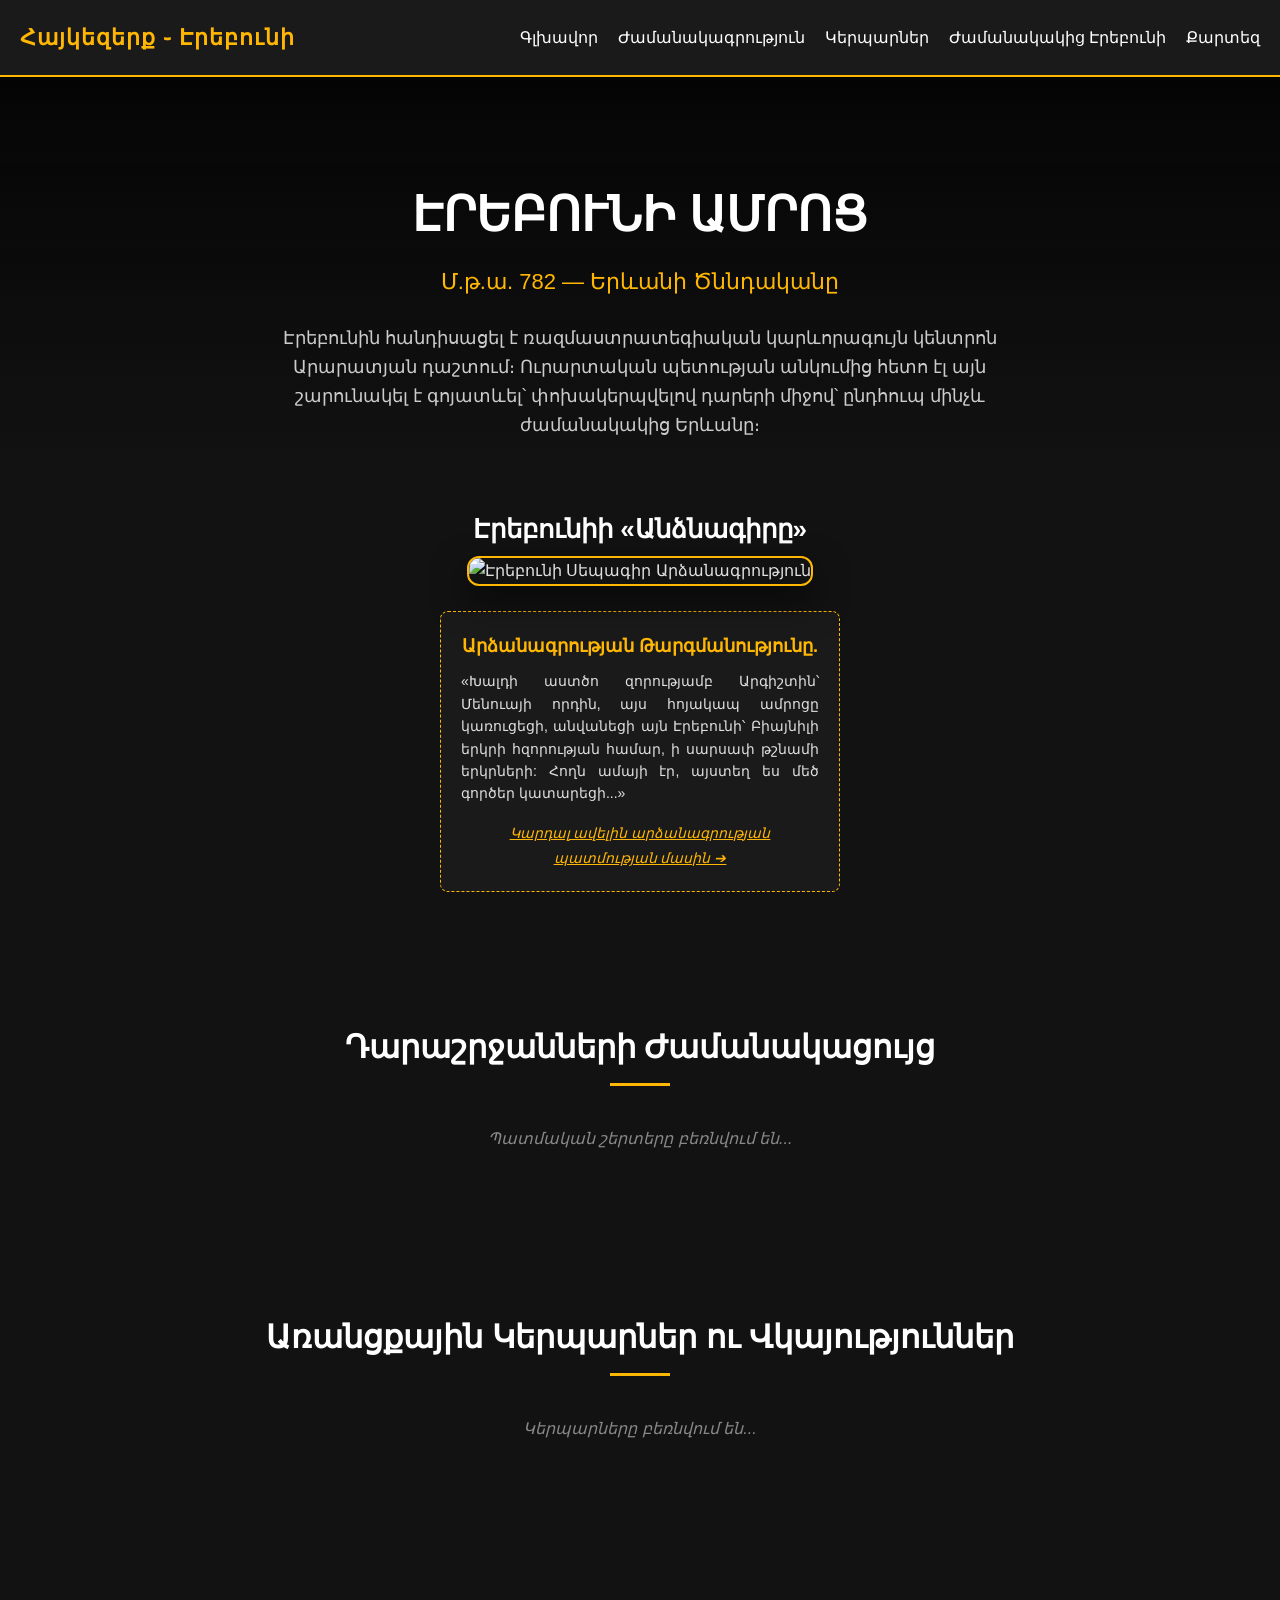
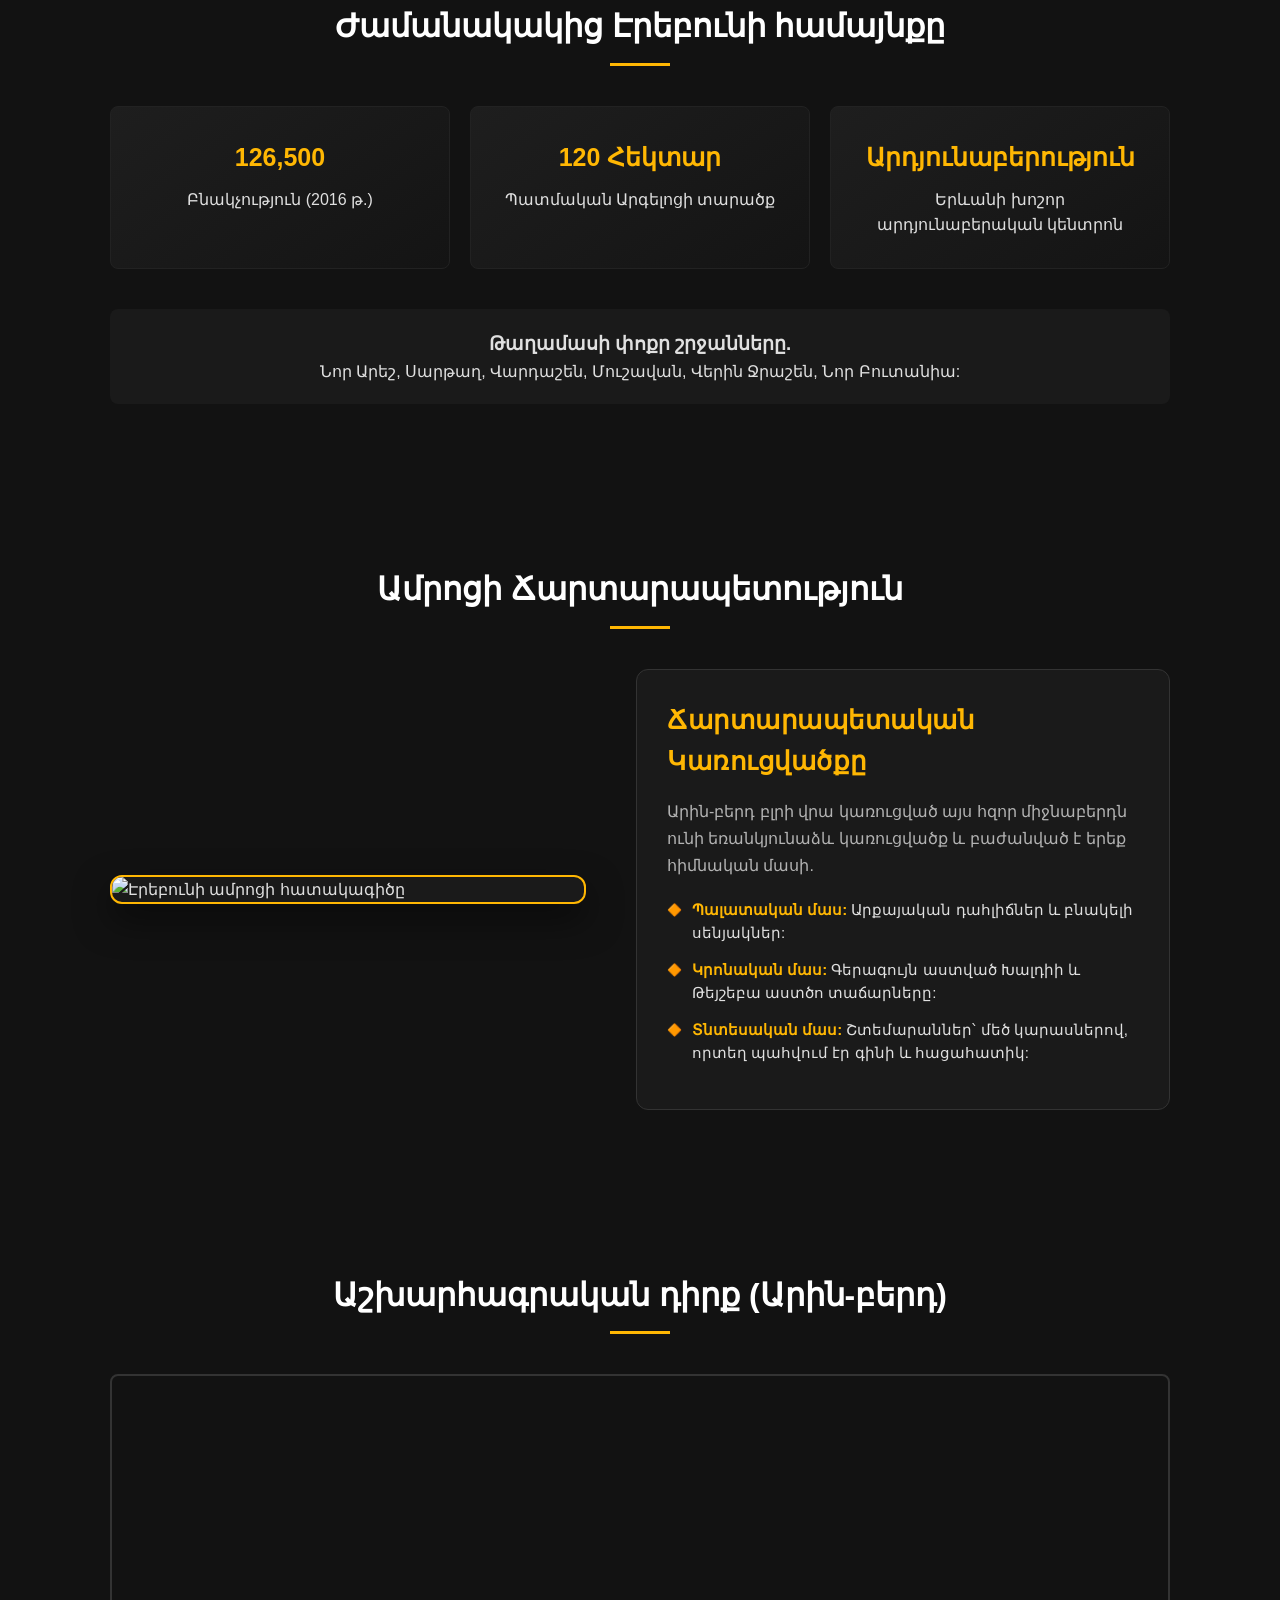
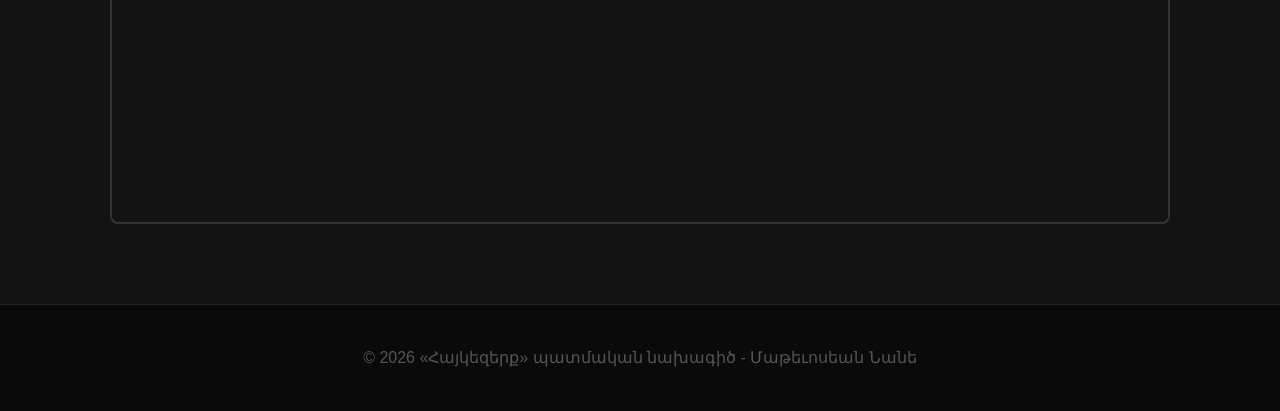
==== commit b253c6c1: "Update index.html" ====
--- a/index.html
+++ b/index.html
@@ -1,118 +1,118 @@
-<!DOCTYPE html>
-<html lang="hy">
-<head>
-    <meta charset="UTF-8">
-    <meta name="viewport" content="width=device-width, initial-scale=1.0">
-    <title>Էրեբունիից Երևան — Ինտերակտիվ Հարթակ</title>
-    <link rel="stylesheet" href="style.css">
-    <link rel="stylesheet" href="https://unpkg.com/leaflet@1.9.4/dist/leaflet.css" />
-</head>
-<body>
-
-    <header>
-        <nav class="navbar">
-            <div class="logo">Հայկեզերք ֊ Էրեբունի</div>
-            <ul class="nav-links">
-                <li><a href="#hero">Գլխավոր</a></li>
-                <li><a href="#timeline-section">Ժամանակագրություն</a></li>
-                <li><a href="#characters-section">Կերպարներ</a></li>
-                <li><a href="#stats-section">Ժամանակակից Էրեբունի</a></li>
-                <li><a href="#plan-section">Քարտեզ</a></li>
-            </ul>
-        </nav>
-    </header>
-
-    <section id="hero" class="hero-section">
-        <div class="hero-content">
-            <h1 id="event-title">Էրեբունի Ամրոց</h1>
-            <p id="event-subtitle">Մ.թ.ա. 782 — Երևանի Ծննդականը</p>
-            <p id="event-description">Բեռնվում է պատմական ներածությունը...</p>
-        </div>
-    </section>
-	
-    <div class="rotate-3d-wrapper">
-        <h2 style="color: #ffffff; margin-bottom: 5px; font-size: 26px; text-align: center;">Էրեբունիի «Անձնագիրը»</h2>
-     
-        
-        <div class="rotate-3d-container" id="tablet3d">
-            <img src="https://upload.wikimedia.org/wikipedia/commons/thumb/a/a8/Urartian_Tablet03.jpg/500px-Urartian_Tablet03.jpg" alt="Էրեբունի Սեպագիր Արձանագրություն" draggable="false">
-        </div>
-
-        <div style="max-width: 450px; margin: 25px auto; padding: 20px; background-color: #1a1a1a; border-radius: 8px; border: 1px dashed #ffb703; text-align: justify;">
-            <h4 style="color: #ffb703; text-align: center; margin-bottom: 10px; font-size: 18px;">Արձանագրության Թարգմանությունը.</h4>
-            <p style="font-size: 14px; color: #e0e0e0; line-height: 1.6; margin-bottom: 15px;">
-                «Խալդի աստծո զորությամբ Արգիշտին՝ Մենուայի որդին, այս հոյակապ ամրոցը կառուցեց. անվանեցի այն Էրեբունի՝ Բիայնիլի երկրի հզորության համար, ի սարսափ թշնամի երկրների: Հողն ամայի էր, այստեղ ես մեծ գործեր կատարեցի...»
-            </p>
-            <div style="text-align: center;">
-                <a href="https://hy.wikipedia.org/wiki/%D4%B7%D6%80%D5%A5%D5%A2%D5%B8%D6%82%D5%B6%D5%AB-%D4%B5%D6%80%D6%87%D5%A1%D5%B6_%D5%B0%D5%AB%D5%B4%D5%B6%D5%A1%D5%A4%D6%80%D5%B4%D5%A1%D5%B6_%D5%BD%D5%A5%D5%BA%D5%A1%D5%A3%D5%AB%D6%80_%D5%A1%D6%80%D5%B1%D5%A1%D5%B6%D5%A1%D5%A3%D6%80%D5%B8%D6%82%D5%A9%D5%B5%D5%B8%D6%82%D5%B6" target="_blank" style="color: #ffb703; font-size: 14px; font-style: italic; text-decoration: underline;">Կարդալ ավելին արձանագրության պատմության մասին ➔</a>
-            </div>
-        </div>
-    </div>
-
-    <section id="timeline-section" class="section">
-        <h2>Դարաշրջանների Ժամանակացույց</h2>
-        <div id="timeline-container">
-            <p class="loading">Պատմական շերտերը բեռնվում են...</p>
-        </div>
-    </section>
-
-    <section id="characters-section" class="section">
-        <h2>Առանցքային Կերպարներ ու Վկայություններ</h2>
-        <div id="characters-container">
-            <p class="loading">Կերպարները բեռնվում են...</p>
-        </div>
-    </section>
-
-    <section id="stats-section" class="section">
-        <h2>Ժամանակակից Էրեբունի համայնքը</h2>
-        <div class="stats-grid">
-            <div class="stat-card">
-                <h3>126,500</h3>
-                <p>Բնակչություն (2016 թ.)</p>
-            </div>
-            <div class="stat-card">
-                <h3>120 Հեկտար</h3>
-                <p>Պատմական Արգելոցի տարածք</p>
-            </div>
-            <div class="stat-card">
-                <h3>Արդյունաբերություն</h3>
-                <p>Երևանի խոշոր արդյունաբերական կենտրոն</p>
-            </div>
-        </div>
-        <div class="sub-districts">
-            <h3>Թաղամասի փոքր շրջանները.</h3>
-            <p>Նոր Արեշ, Սարթաղ, Վարդաշեն, Մուշավան, Վերին Ջրաշեն, Նոր Բուտանիա:</p>
-        </div>
-    </section>
-
-    <section id="plan-section" class="section">
-        <h2 id="plan-main-title">Ամրոցի Ճարտարապետություն</h2>
-        <div class="plan-wrapper">
-            <div class="plan-container">
-                <img src="" alt="Էրեբունի ամրոցի հատակագիծը" id="castlePlan">
-            </div>
-            <div class="plan-info">
-                <h3>Ճարտարապետական Կառուցվածքը</h3>
-                <p>Արին-բերդ բլրի վրա կառուցված այս հզոր միջնաբերդն ունի եռանկյունաձև կառուցվածք և բաժանված է երեք հիմնական մասի.</p>
-                <ul>
-                    <li><strong>Պալատական մաս:</strong> Արքայական դահլիճներ և բնակելի սենյակներ:</li>
-                    <li><strong>Կրոնական մաս:</strong> Գերագույն աստված Խալդիի և Թեյշեբա աստծո տաճարները:</li>
-                    <li><strong>Տնտեսական մաս:</strong> Շտեմարաններ՝ մեծ կարասներով, որտեղ պահվում էր գինի և հացահատիկ:</li>
-                </ul>
-            </div>
-        </div>
-    </section>
-
-    <section id="map-section" class="section">
-        <h2>Աշխարհագրական դիրք (Արին-բերդ)</h2>
-        <div id="map"></div>
-    </section>
-
-    <footer>
-        <p>&copy; 2026 «Հայկեզերք» պատմական նախագիծ - Մաթեւոսեան Նանե</p>
-    </footer>
-
-    <script src="https://unpkg.com/leaflet@1.9.4/dist/leaflet.js"></script>
-    <script src="app.js"></script>
-</body>
-</html>
+<!DOCTYPE html>
+<html lang="hy">
+<head>
+    <meta charset="UTF-8">
+    <meta name="viewport" content="width=device-width, initial-scale=1.0">
+    <title>Էրեբունիից Երևան — Ինտերակտիվ Հարթակ</title>
+    <link rel="stylesheet" href="style.css">
+    <link rel="stylesheet" href="https://unpkg.com/leaflet@1.9.4/dist/leaflet.css" />
+</head>
+<body>
+
+    <header>
+        <nav class="navbar">
+            <div class="logo">Հայկեզերք ֊ Էրեբունի</div>
+            <ul class="nav-links">
+                <li><a href="#hero">Գլխավոր</a></li>
+                <li><a href="#timeline-section">Ժամանակագրություն</a></li>
+                <li><a href="#characters-section">Կերպարներ</a></li>
+                <li><a href="#stats-section">Ժամանակակից Էրեբունի</a></li>
+                <li><a href="#plan-section">Քարտեզ</a></li>
+            </ul>
+        </nav>
+    </header>
+
+    <section id="hero" class="hero-section">
+        <div class="hero-content">
+            <h1 id="event-title">Էրեբունի Ամրոց</h1>
+            <p id="event-subtitle">Մ.թ.ա. 782 — Երևանի Ծննդականը</p>
+            <p id="event-description">Բեռնվում է պատմական ներածությունը...</p>
+        </div>
+    </section>
+	
+    <div class="rotate-3d-wrapper">
+        <h2 style="color: #ffffff; margin-bottom: 5px; font-size: 26px; text-align: center;">Էրեբունիի «Անձնագիրը»</h2>
+
+        
+        <div class="rotate-3d-container" id="tablet3d">
+            <img src="https://upload.wikimedia.org/wikipedia/commons/thumb/a/a8/Urartian_Tablet03.jpg/500px-Urartian_Tablet03.jpg" alt="Էրեբունի Սեպագիր Արձանագրություն" draggable="false">
+        </div>
+
+        <div style="max-width: 450px; margin: 25px auto; padding: 20px; background-color: #1a1a1a; border-radius: 8px; border: 1px dashed #ffb703; text-align: justify;">
+            <h4 style="color: #ffb703; text-align: center; margin-bottom: 10px; font-size: 18px;">Արձանագրության Թարգմանությունը.</h4>
+            <p style="font-size: 14px; color: #e0e0e0; line-height: 1.6; margin-bottom: 15px;">
+                «Խալդի աստծո զորությամբ Արգիշտին՝ Մենուայի որդին, այս հոյակապ ամրոցը կառուցեցի, անվանեցի այն Էրեբունի՝ Բիայնիլի երկրի հզորության համար, ի սարսափ թշնամի երկրների: Հողն ամայի էր, այստեղ ես մեծ գործեր կատարեցի...»
+            </p>
+            <div style="text-align: center;">
+                <a href="erebuni.html" target="_blank" style="color: #ffb703; font-size: 14px; font-style: italic; text-decoration: underline;">Կարդալ ավելին արձանագրության պատմության մասին ➔</a>
+            </div>
+        </div>
+    </div>
+
+    <section id="timeline-section" class="section">
+        <h2>Դարաշրջանների Ժամանակացույց</h2>
+        <div id="timeline-container">
+            <p class="loading">Պատմական շերտերը բեռնվում են...</p>
+        </div>
+    </section>
+
+    <section id="characters-section" class="section">
+        <h2>Առանցքային Կերպարներ ու Վկայություններ</h2>
+        <div id="characters-container">
+            <p class="loading">Կերպարները բեռնվում են...</p>
+        </div>
+    </section>
+
+    <section id="stats-section" class="section">
+        <h2>Ժամանակակից Էրեբունի համայնքը</h2>
+        <div class="stats-grid">
+            <div class="stat-card">
+                <h3>126,500</h3>
+                <p>Բնակչություն (2016 թ.)</p>
+            </div>
+            <div class="stat-card">
+                <h3>120 Հեկտար</h3>
+                <p>Պատմական Արգելոցի տարածք</p>
+            </div>
+            <div class="stat-card">
+                <h3>Արդյունաբերություն</h3>
+                <p>Երևանի խոշոր արդյունաբերական կենտրոն</p>
+            </div>
+        </div>
+        <div class="sub-districts">
+            <h3>Թաղամասի փոքր շրջանները.</h3>
+            <p>Նոր Արեշ, Սարթաղ, Վարդաշեն, Մուշավան, Վերին Ջրաշեն, Նոր Բուտանիա:</p>
+        </div>
+    </section>
+
+    <section id="plan-section" class="section">
+        <h2 id="plan-main-title">Ամրոցի Ճարտարապետություն</h2>
+        <div class="plan-wrapper">
+            <div class="plan-container">
+                <img src="" alt="Էրեբունի ամրոցի հատակագիծը" id="castlePlan">
+            </div>
+            <div class="plan-info">
+                <h3>Ճարտարապետական Կառուցվածքը</h3>
+                <p>Արին-բերդ բլրի վրա կառուցված այս հզոր միջնաբերդն ունի եռանկյունաձև կառուցվածք և բաժանված է երեք հիմնական մասի.</p>
+                <ul>
+                    <li><strong>Պալատական մաս:</strong> Արքայական դահլիճներ և բնակելի սենյակներ:</li>
+                    <li><strong>Կրոնական մաս:</strong> Գերագույն աստված Խալդիի և Թեյշեբա աստծո տաճարները:</li>
+                    <li><strong>Տնտեսական մաս:</strong> Շտեմարաններ՝ մեծ կարասներով, որտեղ պահվում էր գինի և հացահատիկ:</li>
+                </ul>
+            </div>
+        </div>
+    </section>
+
+    <section id="map-section" class="section">
+        <h2>Աշխարհագրական դիրք (Արին-բերդ)</h2>
+        <div id="map"></div>
+    </section>
+
+    <footer>
+        <p>&copy; 2026 «Հայկեզերք» պատմական նախագիծ - Մաթեւոսեան Նանե</p>
+    </footer>
+
+    <script src="https://unpkg.com/leaflet@1.9.4/dist/leaflet.js"></script>
+    <script src="app.js"></script>
+</body>
+</html>
--- a/style.css
+++ b/style.css
@@ -1,341 +1,351 @@
-* {
-    margin: 0;
-    padding: 0;
-    box-sizing: border-box;
-    font-family: 'Segoe UI', Arial, sans-serif;
-}
-
-body {
-    background-color: #121212;
-    color: #e0e0e0;
-    line-height: 1.6;
-}
-
-.navbar {
-    display: flex;
-    justify-content: space-between;
-    align-items: center;
-    padding: 20px;
-    background-color: #1a1a1a;
-    border-bottom: 2px solid #ffb703;
-    position: sticky;
-    top: 0;
-    z-index: 1000;
-}
-
-.logo {
-    font-size: 22px;
-    font-weight: bold;
-    color: #ffb703;
-    letter-spacing: 1px;
-}
-
-.nav-links {
-    display: flex;
-    list-style: none;
-}
-
-.nav-links li {
-    margin-left: 20px;
-}
-
-.nav-links a {
-    color: #ffffff;
-    text-decoration: none;
-    font-weight: 500;
-    transition: color 0.3s;
-}
-
-.nav-links a:hover {
-    color: #ffb703;
-}
-
-.hero-section {
-    padding: 100px 10px 20px 10px;
-    text-align: center;
-    background: linear-gradient(rgba(0, 0, 0, 0.75), rgba(18, 18, 18, 1)), 
-                url('https://d23etkghwwc7sj.cloudfront.net/uploads/sightseeing/images/6689307fecfb5_%D5%A7%D6%801.png') center center/cover;
-}
-
-#event-title {
-    font-size: 48px;
-    color: #ffffff;
-    margin-bottom: 10px;
-    text-transform: uppercase;
-}
-
-#event-subtitle {
-    font-size: 22px;
-    color: #ffb703;
-    margin-bottom: 25px;
-}
-
-#event-description {
-    max-width: 800px;
-    margin: 0 auto;
-    font-size: 18px;
-    color: #cccccc;
-}
-
-.section {
-    padding: 80px 20px;
-    max-width: 1100px;
-    margin: 0 auto;
-}
-
-.section h2 {
-    font-size: 32px;
-    color: #ffffff;
-    margin-bottom: 40px;
-    text-align: center;
-    position: relative;
-}
-
-.section h2::after {
-    content: '';
-    display: block;
-    width: 60px;
-    height: 3px;
-    background-color: #ffb703;
-    margin: 10px auto 0 auto;
-}
-
-.timeline-card {
-    background-color: #1a1a1a;
-    border-left: 4px solid #ffb703;
-    padding: 20px;
-    margin-bottom: 20px;
-    border-radius: 0 8px 8px 0;
-    box-shadow: 0 4px 6px rgba(0,0,0,0.3);
-    cursor: pointer;
-}
-
-.timeline-card h3 {
-    color: #ffb703;
-    margin-bottom: 5px;
-}
-
-#characters-container {
-    display: grid;
-    grid-template-columns: repeat(auto-fit, minmax(300px, 1fr));
-    gap: 20px;
-}
-
-.char-card {
-    background-color: #1a1a1a;
-    border: 1px solid #333;
-    border-radius: 8px;
-    padding: 25px;
-    transition: transform 0.3s, border-color 0.3s;
-    cursor: pointer;
-}
-
-.char-card:hover {
-    transform: translateY(-5px);
-    border-color: #ffb703;
-}
-
-.char-header {
-    display: flex;
-    align-items: center;
-    gap: 15px;
-    margin-bottom: 15px;
-}
-
-.char-avatar {
-    background-color: #ffb703;
-    color: #121212;
-    width: 50px;
-    height: 50px;
-    border-radius: 50%;
-    display: flex;
-    align-items: center;
-    justify-content: center;
-    font-weight: bold;
-    font-size: 18px;
-    overflow: hidden; 
-    transform: translateZ(40px); 
-    box-shadow: 0 5px 15px rgba(0, 0, 0, 0.5);
-}
-
-.stats-grid {
-    display: grid;
-    grid-template-columns: repeat(auto-fit, minmax(250px, 1fr));
-    gap: 20px;
-    text-align: center;
-}
-
-.stat-card {
-    background: linear-gradient(145deg, #1e1e1e, #141414);
-    padding: 30px;
-    border-radius: 8px;
-    border: 1px solid #222;
-}
-
-.stat-card h3 {
-    font-size: 25px;
-    color: #ffb703;
-    margin-bottom: 10px;
-}
-
-.sub-districts {
-    margin-top: 40px;
-    background-color: #1a1a1a;
-    padding: 20px;
-    border-radius: 8px;
-    text-align: center;
-}
-
-#map {
-    height: 450px;
-    width: 100%;
-    border-radius: 8px;
-    border: 2px solid #333;
-}
-
-.loading {
-    text-align: center;
-    color: #888;
-    font-style: italic;
-}
-
-footer {
-    text-align: center;
-    padding: 40px;
-    background-color: #0a0a0a;
-    color: #555;
-    border-top: 1px solid #222;
-}
-
-.rotate-3d-wrapper {
-    text-align: center;
-    margin: 50px auto;
-    max-width: 400px;
-}
-
-.rotate-3d-container {
-    margin: 0 auto;
-    perspective: 1000px;
-    cursor: grab;
-    transition: transform 0.1s ease-out;
-    transform-style: preserve-3d;
-}
-
-.rotate-3d-container:active {
-    cursor: grabbing;
-}
-
-.rotate-3d-container img {
-    width: 100%;
-    height: 100%;
-    object-fit: cover;
-    border-radius: 12px;
-    border: 2px solid #ffb703;
-    box-shadow: 0 15px 35px rgba(0, 0, 0, 0.6);
-    user-select: none; 
-    -webkit-user-drag: none;
-}
-
-.hint-text {
-    margin-top: 15px;
-    color: #ffb703;
-    font-size: 14px;
-    font-style: italic;
-}
-
-.plan-container {
-    display: flex;
-    align-items: center;
-    justify-content: center;
-}
-
-#plan-section {
-    background-color: #121212;
-}
-
-.plan-wrapper {
-    display: flex;
-    flex-wrap: wrap;
-    gap: 50px;
-    align-items: center;
-    margin-top: 40px;
-}
-
-.plan-container {
-    flex: 1;
-    min-width: 300px;
-    max-width: 500px;
-    height: auto;
-    perspective: 1000px; 
-    overflow: hidden;
-    border-radius: 12px;
-    border: 2px solid #ffb703;
-    box-shadow: 0 15px 35px rgba(0, 0, 0, 0.5);
-    background-color: #1a1a1a;
-    transform-style: preserve-3d;
-    transition: transform 0.1s ease-out;
-}
-
-.plan-container img {
-    width: 100%;
-    height: 100%;
-    display: block;
-    object-fit: cover;
-    transition: transform 0.3s ease;
-    user-select: none;
-    -webkit-user-drag: none;
-}
-
-.plan-container:hover img {
-    transform: scale(1.05);
-}
-
-.plan-info {
-    flex: 1;
-    min-width: 300px;
-    background-color: #1a1a1a;
-    padding: 30px;
-    border-radius: 12px;
-    border: 1px solid #333;
-}
-
-.plan-info h3 {
-    color: #ffb703;
-    font-size: 26px;
-    margin-bottom: 15px;
-    letter-spacing: 0.5px;
-}
-
-.plan-info p {
-    color: #b3b3b3;
-    font-size: 16px;
-    line-height: 1.7;
-    margin-bottom: 20px;
-}
-
-.plan-info ul {
-    list-style: none;
-    padding-left: 0;
-}
-
-.plan-info ul li {
-    margin-bottom: 15px;
-    position: relative;
-    padding-left: 25px;
-    font-size: 15px;
-    color: #e0e0e0;
-    line-height: 1.5;
-}
-
-.plan-info ul li::before {
-    content: '🔶';
-    position: absolute;
-    left: 0;
-    top: 2px;
-    font-size: 12px;
-}
-
-.plan-info ul li strong {
-    color: #ffb703;
-    font-weight: 600;
-}
+* {
+    margin: 0;
+    padding: 0;
+    box-sizing: border-box;
+    font-family: 'Segoe UI', Arial, sans-serif;
+}
+
+body {
+    background-color: #121212;
+    color: #e0e0e0;
+    line-height: 1.6;
+}
+
+
+.navbar {
+    display: flex;
+    justify-content: space-between;
+    align-items: center;
+    padding: 20px;
+    background-color: #1a1a1a;
+    border-bottom: 2px solid #ffb703;
+    position: sticky;
+    top: 0;
+    z-index: 1000;
+}
+
+.logo {
+    font-size: 22px;
+    font-weight: bold;
+    color: #ffb703;
+    letter-spacing: 1px;
+}
+
+.nav-links {
+    display: flex;
+    list-style: none;
+}
+
+.nav-links li {
+    margin-left: 20px;
+}
+
+.nav-links a {
+    color: #ffffff;
+    text-decoration: none;
+    font-weight: 500;
+    transition: color 0.3s;
+}
+
+.nav-links a:hover {
+    color: #ffb703;
+}
+
+
+.hero-section {
+    padding: 100px 10px 20px 10px;
+    text-align: center;
+    background: linear-gradient(rgba(0, 0, 0, 0.75), rgba(18, 18, 18, 1)), 
+                url('https://d23etkghwwc7sj.cloudfront.net/uploads/sightseeing/images/6689307fecfb5_%D5%A7%D6%801.png') center center/cover;
+}
+#event-title {
+    font-size: 48px;
+    color: #ffffff;
+    margin-bottom: 10px;
+    text-transform: uppercase;
+}
+
+#event-subtitle {
+    font-size: 22px;
+    color: #ffb703;
+    margin-bottom: 25px;
+}
+
+#event-description {
+    max-width: 800px;
+    margin: 0 auto;
+    font-size: 18px;
+    color: #cccccc;
+}
+
+
+.section {
+    padding: 80px 20px;
+    max-width: 1100px;
+    margin: 0 auto;
+}
+
+.section h2 {
+    font-size: 32px;
+    color: #ffffff;
+    margin-bottom: 40px;
+    text-align: center;
+    position: relative;
+}
+
+.section h2::after {
+    content: '';
+    display: block;
+    width: 60px;
+    height: 3px;
+    background-color: #ffb703;
+    margin: 10px auto 0 auto;
+}
+
+.timeline-card {
+    background-color: #1a1a1a;
+    border-left: 4px solid #ffb703;
+    padding: 20px;
+    margin-bottom: 20px;
+    border-radius: 0 8px 8px 0;
+    box-shadow: 0 4px 6px rgba(0,0,0,0.3);
+}
+
+.timeline-card h3 {
+    color: #ffb703;
+    margin-bottom: 5px;
+}
+
+
+#characters-container {
+    display: grid;
+    grid-template-columns: repeat(auto-fit, minmax(300px, 1fr));
+    gap: 20px;
+}
+
+.char-card {
+    background-color: #1a1a1a;
+    border: 1px solid #333;
+    border-radius: 8px;
+    padding: 25px;
+    transition: transform 0.3s, border-color 0.3s;
+}
+
+.char-card:hover {
+    transform: translateY(-5px);
+    border-color: #ffb703;
+}
+
+.char-header {
+    display: flex;
+    align-items: center;
+    gap: 15px;
+    margin-bottom: 15px;
+}
+
+.char-avatar {
+    background-color: #ffb703;
+    color: #121212;
+    width: 50px;
+    height: 50px;
+    border-radius: 50%;
+    display: flex;
+    align-items: center;
+    justify-content: center;
+    font-weight: bold;
+    font-size: 18px;
+    
+    overflow: hidden; 
+    
+    transform: translateZ(40px); 
+    box-shadow: 0 5px 15px rgba(0, 0, 0, 0.5);
+}
+
+.stats-grid {
+    display: grid;
+    grid-template-columns: repeat(auto-fit, minmax(250px, 1fr));
+    gap: 20px;
+    text-align: center;
+}
+
+.stat-card {
+    background: linear-gradient(145deg, #1e1e1e, #141414);
+    padding: 30px;
+    border-radius: 8px;
+    border: 1px solid #222;
+}
+
+.stat-card h3 {
+    font-size: 25px;
+    color: #ffb703;
+    margin-bottom: 10px;
+}
+
+.sub-districts {
+    margin-top: 40px;
+    background-color: #1a1a1a;
+    padding: 20px;
+    border-radius: 8px;
+    text-align: center;
+}
+
+#map {
+    height: 450px;
+    width: 100%;
+    border-radius: 8px;
+    border: 2px solid #333;
+}
+
+.loading {
+    text-align: center;
+    color: #888;
+    font-style: italic;
+}
+
+footer {
+    text-align: center;
+    padding: 40px;
+    background-color: #0a0a0a;
+    color: #555;
+    border-top: 1px solid #222;
+}
+
+.rotate-3d-wrapper {
+    text-align: center;
+    margin: 50px auto;
+    max-width: 400px;
+}
+
+.rotate-3d-container {
+
+    margin: 0 auto;
+    perspective: 1000px;
+    cursor: grab;
+    transition: transform 0.1s ease-out;
+    transform-style: preserve-3d;
+}
+
+.rotate-3d-container:active {
+    cursor: grabbing;
+}
+
+.rotate-3d-container img {
+    width: 100%;
+    height: 100%;
+    object-fit: cover;
+    border-radius: 12px;
+    border: 2px solid #ffb703;
+    box-shadow: 0 15px 35px rgba(0, 0, 0, 0.6);
+
+    user-select: none; 
+    -webkit-user-drag: none;
+}
+
+.hint-text {
+    margin-top: 15px;
+    color: #ffb703;
+    font-size: 14px;
+    font-style: italic;
+}
+.plan-container{
+	display: flex;
+    align-items: center;
+    justify-content: center;
+}
+
+
+#plan-section {
+    background-color: #121212;
+}
+
+.plan-wrapper {
+    display: flex;
+    flex-wrap: wrap;
+    gap: 50px;
+    align-items: center;
+    margin-top: 40px;
+}
+
+
+.plan-container {
+    flex: 1;
+    min-width: 300px;
+    max-width: 500px;
+    height: auto;
+    perspective: 1000px; 
+    overflow: hidden;
+    border-radius: 12px;
+    border: 2px solid #ffb703;
+    box-shadow: 0 15px 35px rgba(0, 0, 0, 0.5);
+    background-color: #1a1a1a;
+    
+
+    transform-style: preserve-3d;
+    transition: transform 0.1s ease-out;
+}
+
+.plan-container img {
+    width: 100%;
+    height: 100%;
+    display: block;
+    object-fit: cover;
+    transition: transform 0.3s ease;
+    user-select: none;
+    -webkit-user-drag: none;
+}
+
+.plan-container:hover img {
+    transform: scale(1.05);
+}
+
+.plan-info {
+    flex: 1;
+    min-width: 300px;
+    background-color: #1a1a1a;
+    padding: 30px;
+    border-radius: 12px;
+    border: 1px solid #333;
+}
+
+.plan-info h3 {
+    color: #ffb703;
+    font-size: 26px;
+    margin-bottom: 15px;
+    letter-spacing: 0.5px;
+}
+
+.plan-info p {
+    color: #b3b3b3;
+    font-size: 16px;
+    line-height: 1.7;
+    margin-bottom: 20px;
+}
+
+
+.plan-info ul {
+    list-style: none;
+    padding-left: 0;
+}
+
+.plan-info ul li {
+    margin-bottom: 15px;
+    position: relative;
+    padding-left: 25px;
+    font-size: 15px;
+    color: #e0e0e0;
+    line-height: 1.5;
+}
+
+
+.plan-info ul li::before {
+    content: '🔶';
+    position: absolute;
+    left: 0;
+    top: 2px;
+    font-size: 12px;
+}
+
+.plan-info ul li strong {
+    color: #ffb703;
+    font-weight: 600;
+}
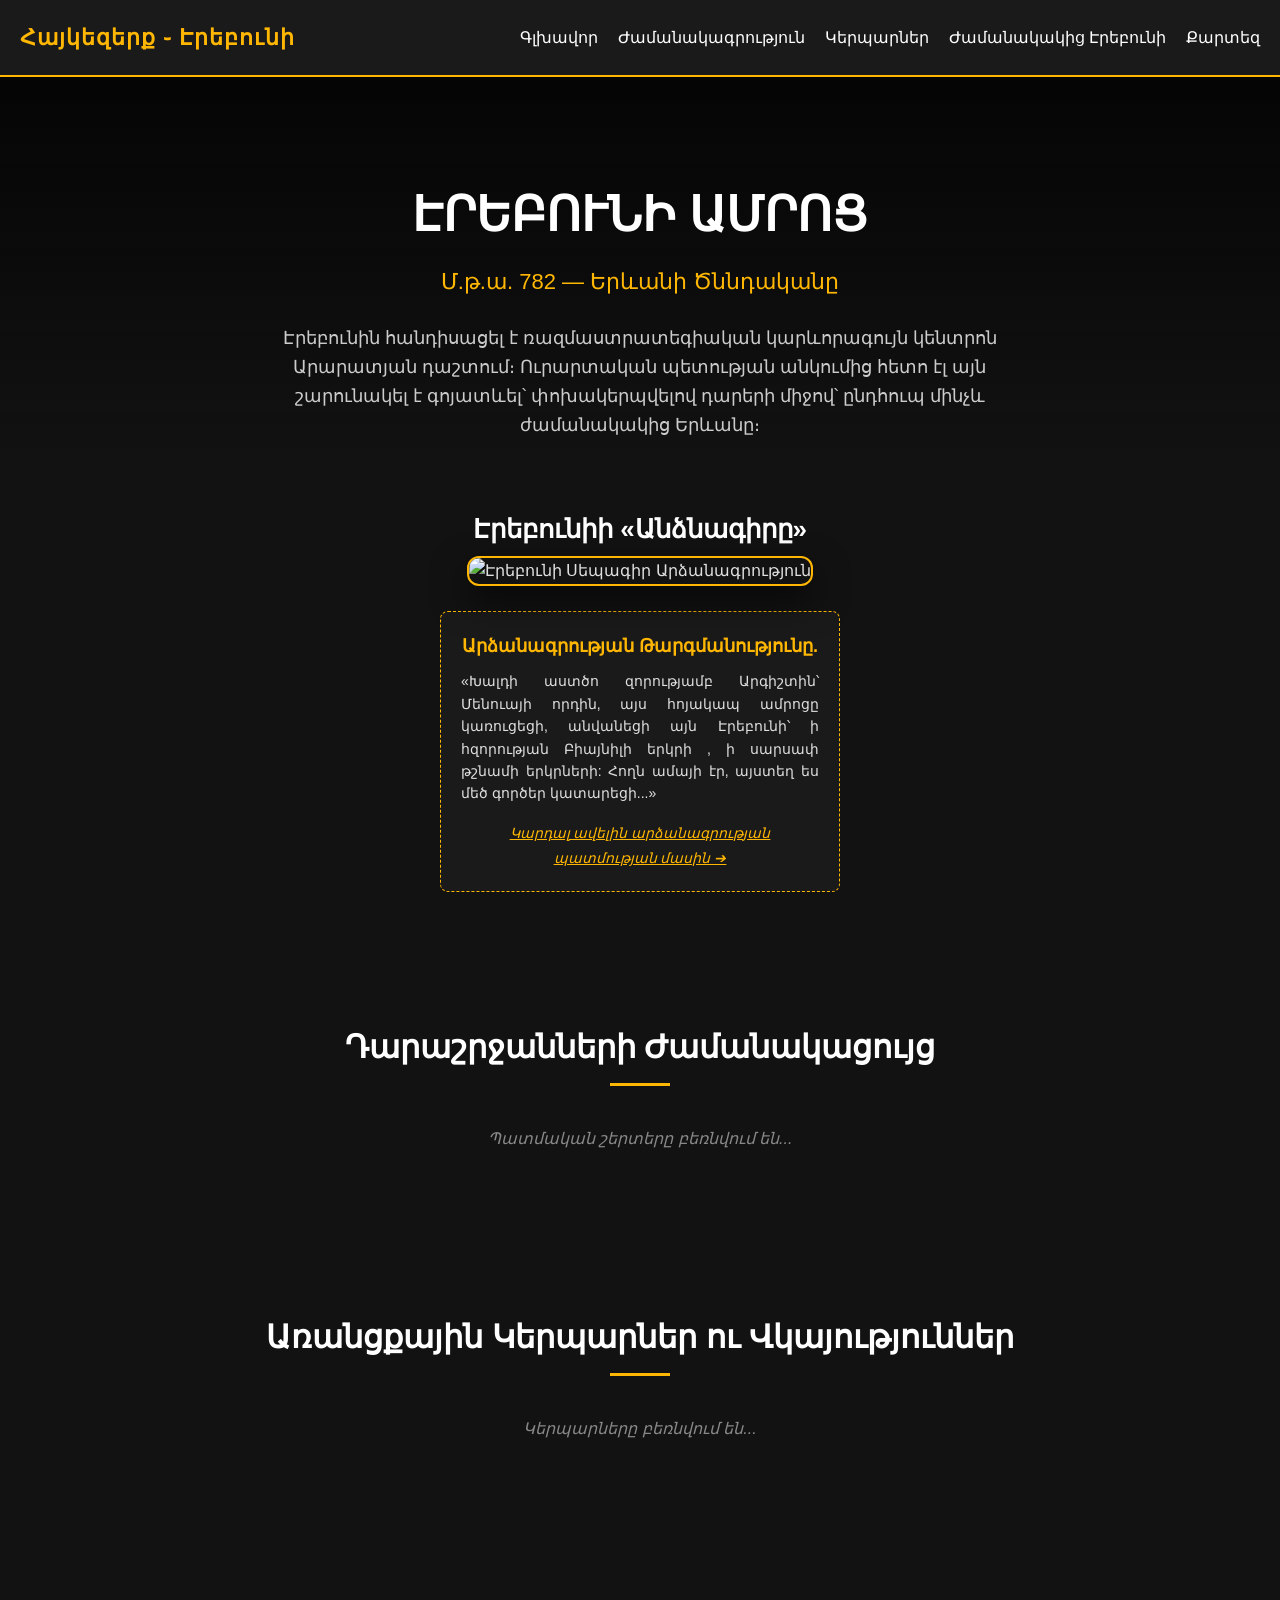
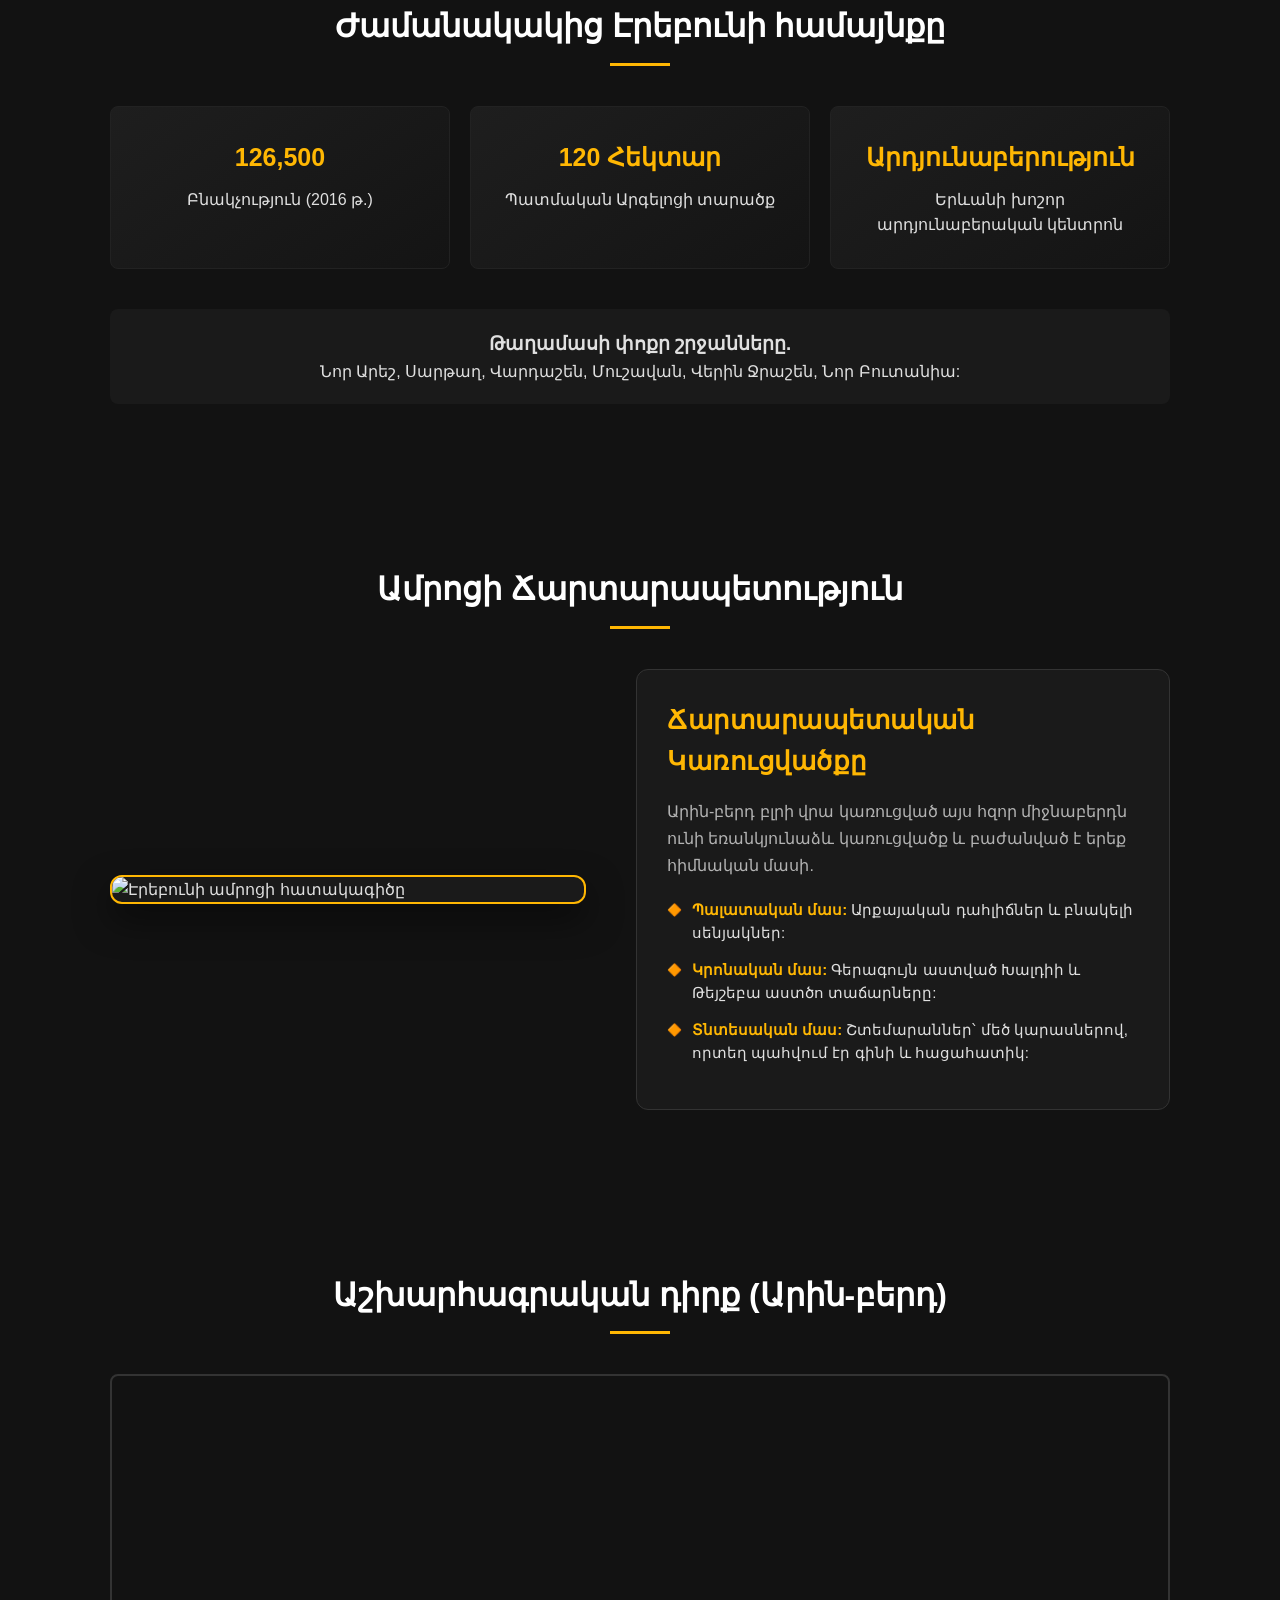
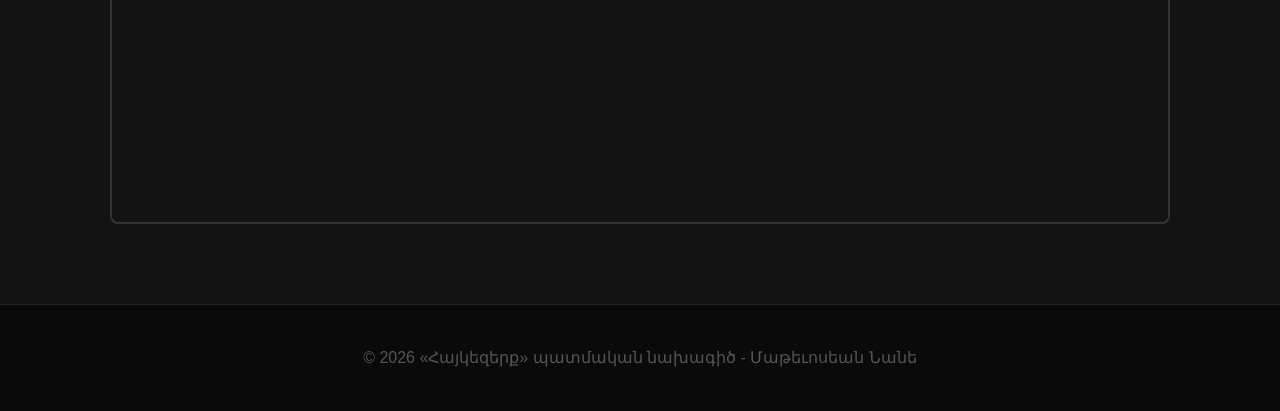
==== commit 2fe93a2e: "Update index.html" ====
--- a/index.html
+++ b/index.html
@@ -41,7 +41,7 @@
         <div style="max-width: 450px; margin: 25px auto; padding: 20px; background-color: #1a1a1a; border-radius: 8px; border: 1px dashed #ffb703; text-align: justify;">
             <h4 style="color: #ffb703; text-align: center; margin-bottom: 10px; font-size: 18px;">Արձանագրության Թարգմանությունը.</h4>
             <p style="font-size: 14px; color: #e0e0e0; line-height: 1.6; margin-bottom: 15px;">
-                «Խալդի աստծո զորությամբ Արգիշտին՝ Մենուայի որդին, այս հոյակապ ամրոցը կառուցեցի, անվանեցի այն Էրեբունի՝ Բիայնիլի երկրի հզորության համար, ի սարսափ թշնամի երկրների: Հողն ամայի էր, այստեղ ես մեծ գործեր կատարեցի...»
+                «Խալդի աստծո զորությամբ Արգիշտին՝ Մենուայի որդին, այս հոյակապ ամրոցը կառուցեցի, անվանեցի այն Էրեբունի՝ ի հզորության Բիայնիլի երկրի , ի սարսափ թշնամի երկրների: Հողն ամայի էր, այստեղ ես մեծ գործեր կատարեցի...»
             </p>
             <div style="text-align: center;">
                 <a href="erebuni.html" target="_blank" style="color: #ffb703; font-size: 14px; font-style: italic; text-decoration: underline;">Կարդալ ավելին արձանագրության պատմության մասին ➔</a>
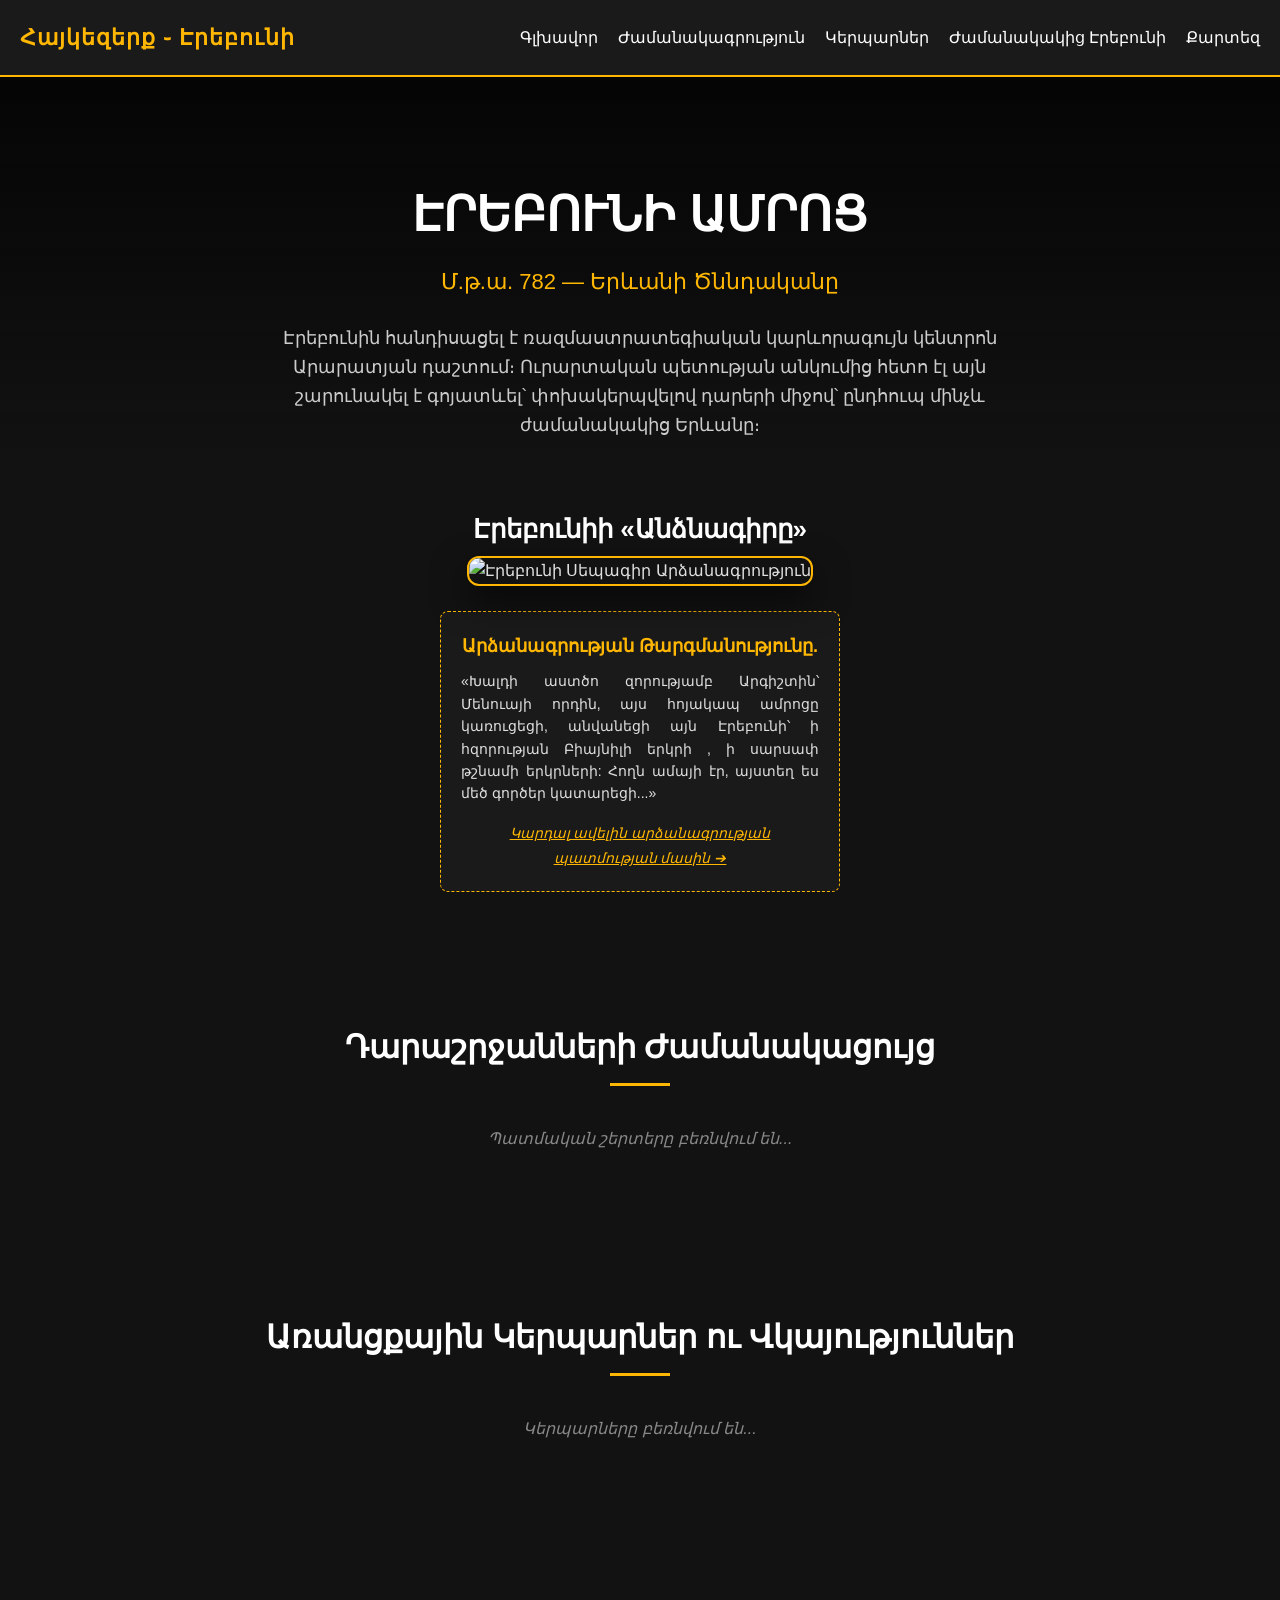
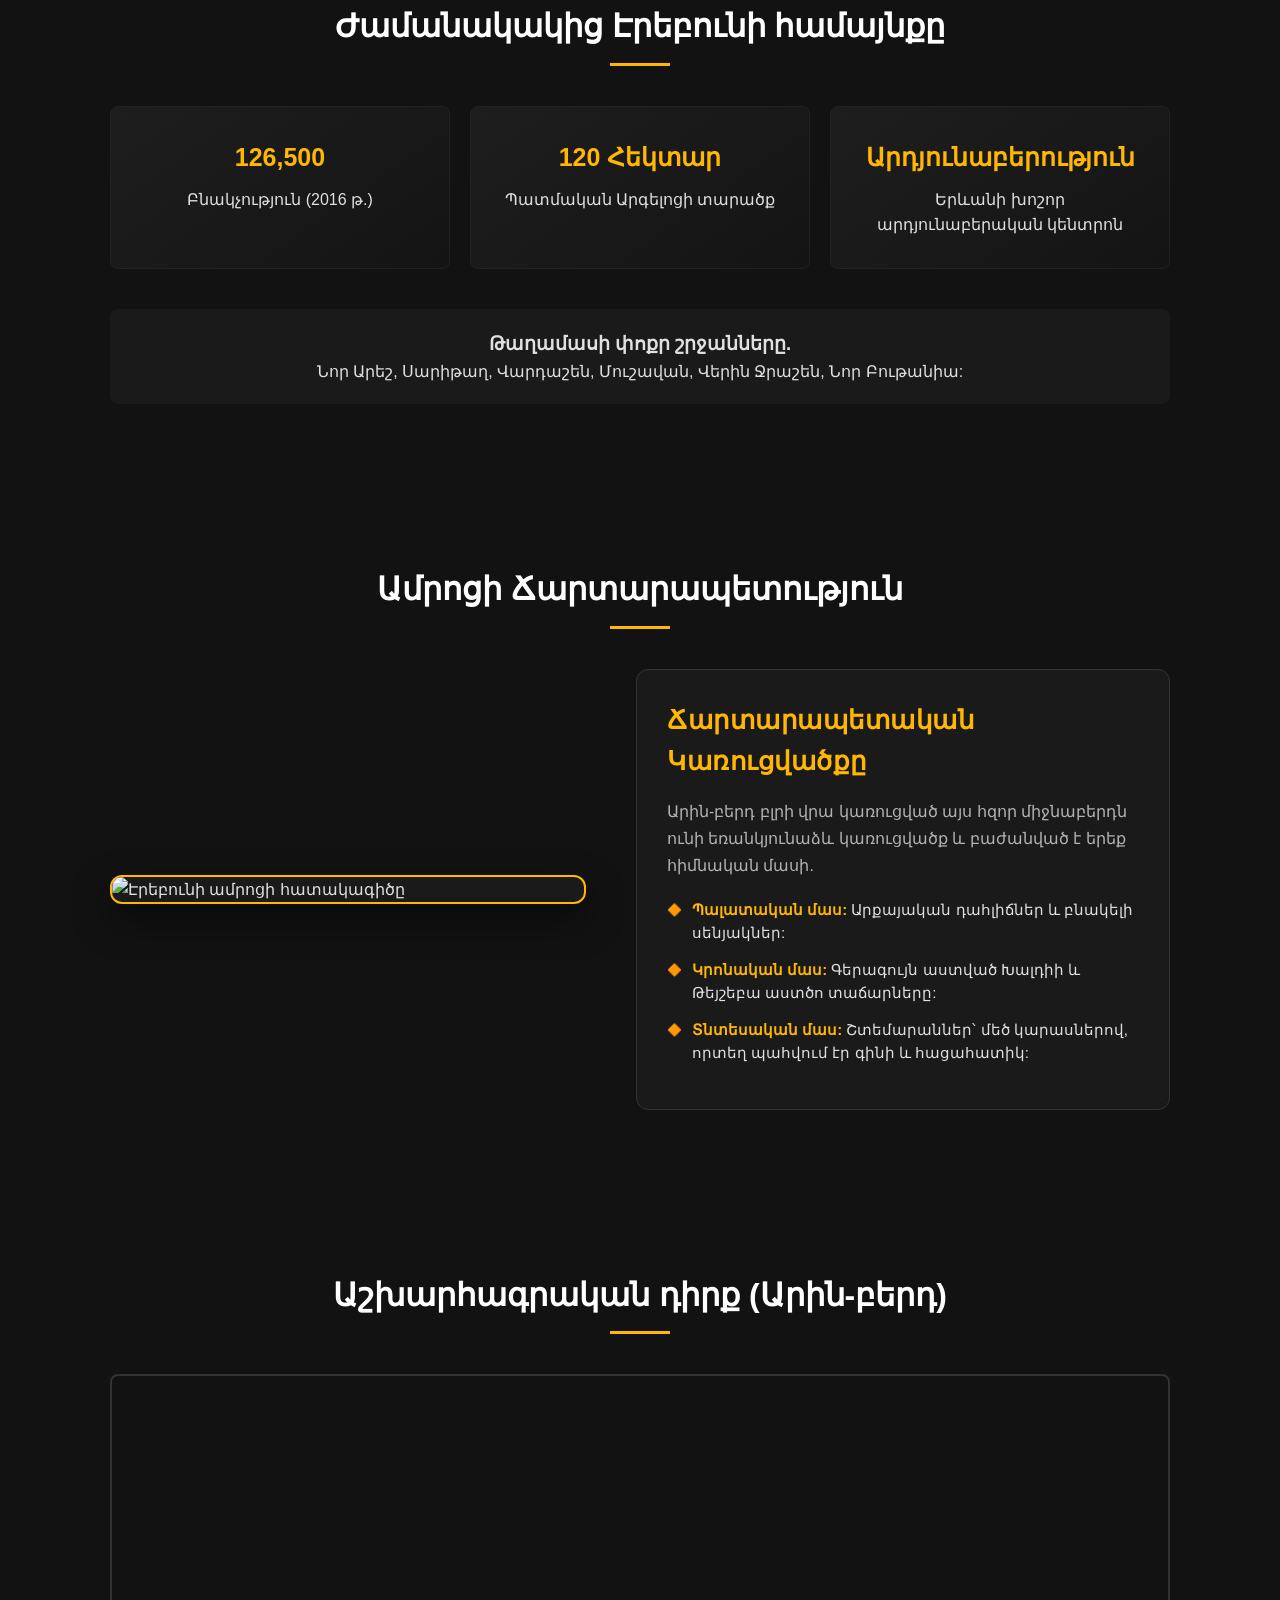
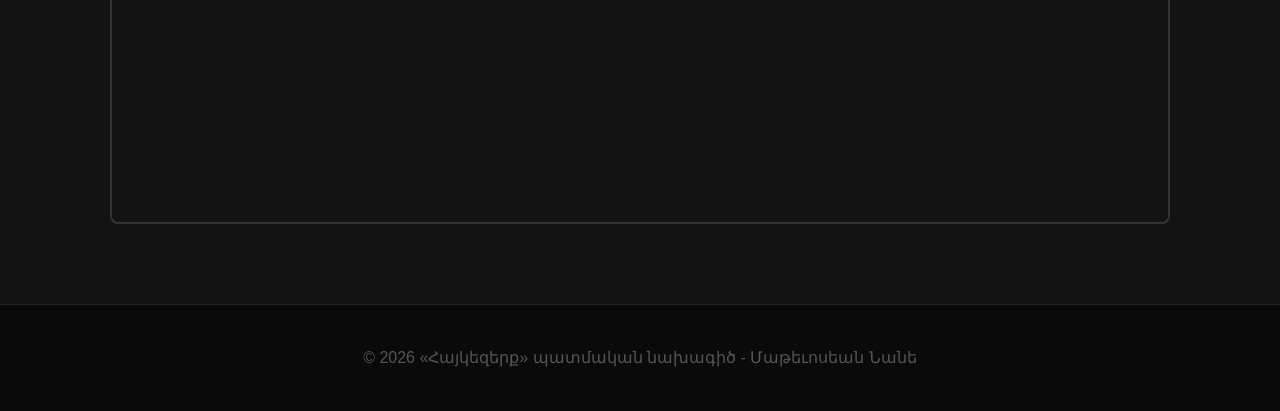
==== commit 941615db: "Update index.html" ====
--- a/index.html
+++ b/index.html
@@ -81,7 +81,7 @@
         </div>
         <div class="sub-districts">
             <h3>Թաղամասի փոքր շրջանները.</h3>
-            <p>Նոր Արեշ, Սարթաղ, Վարդաշեն, Մուշավան, Վերին Ջրաշեն, Նոր Բուտանիա:</p>
+            <p>Նոր Արեշ, Սարիթաղ, Վարդաշեն, Մուշավան, Վերին Ջրաշեն, Նոր Բութանիա:</p>
         </div>
     </section>
 
